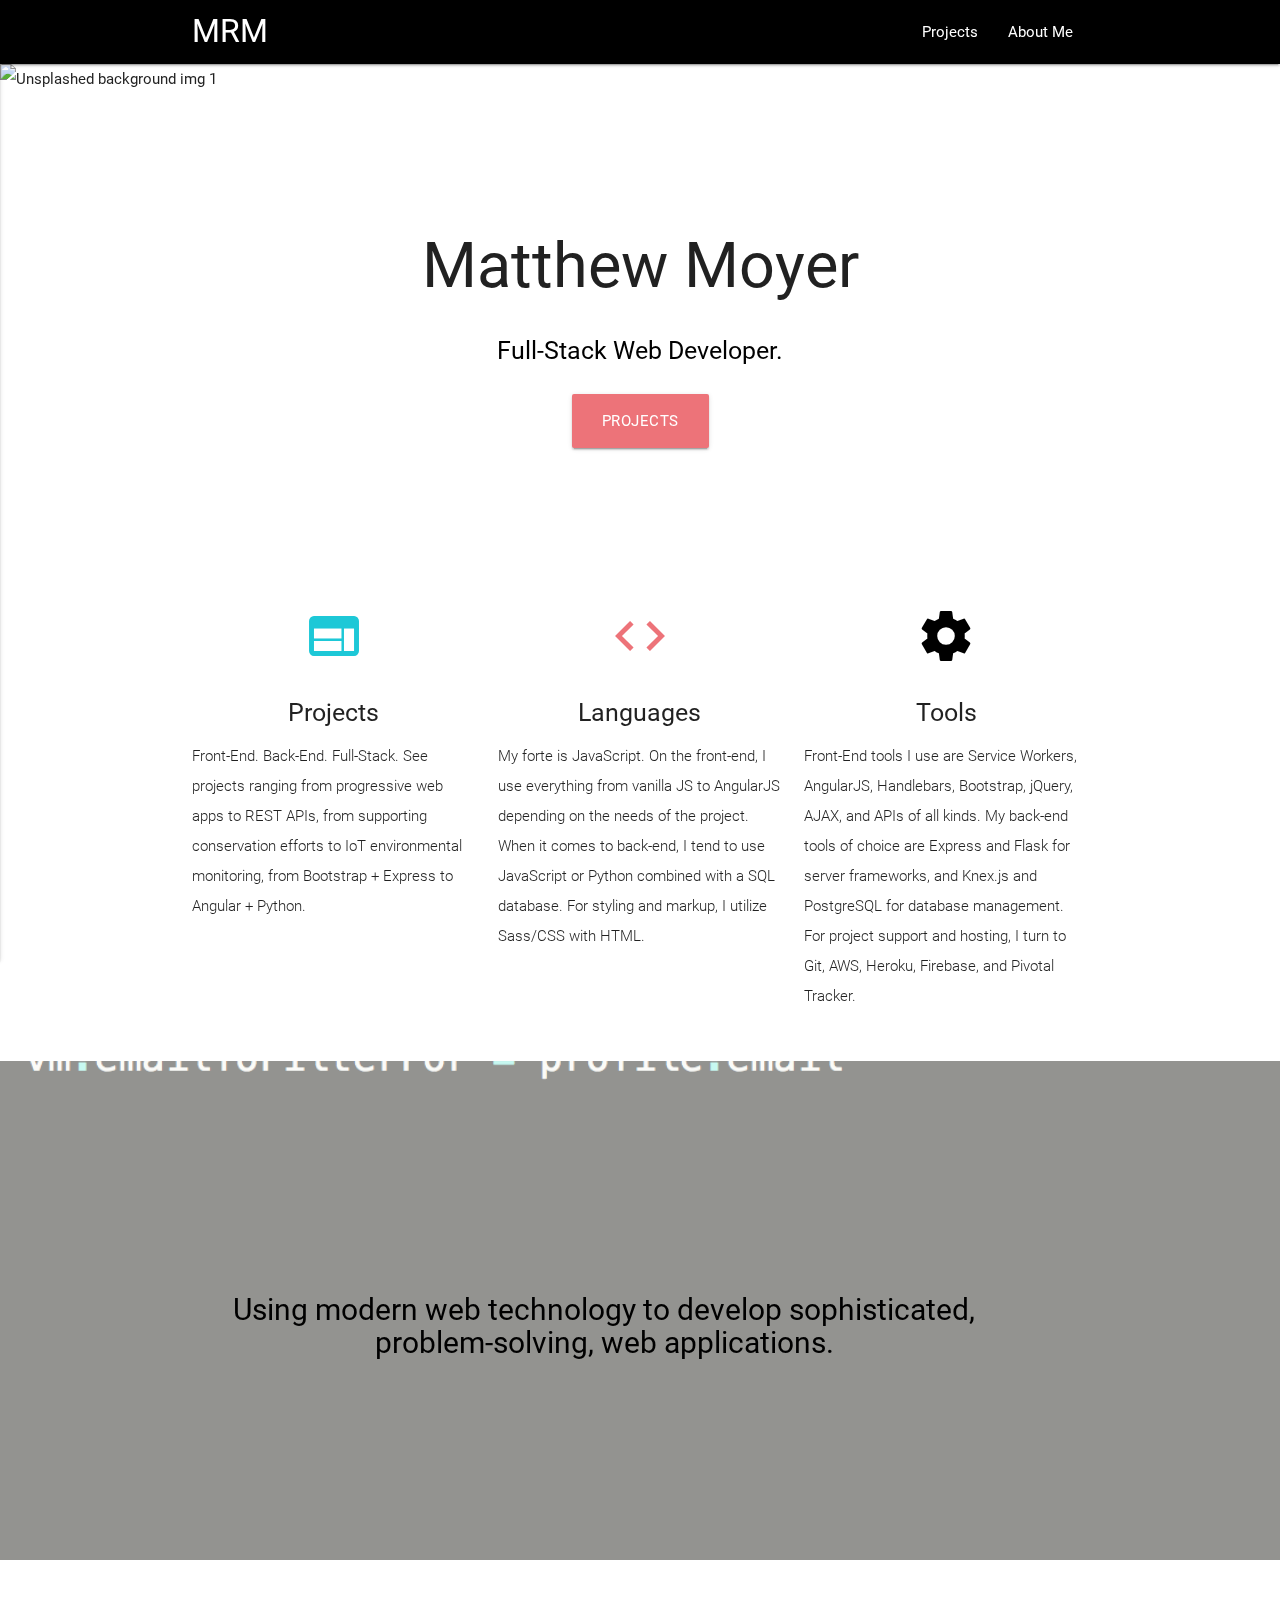
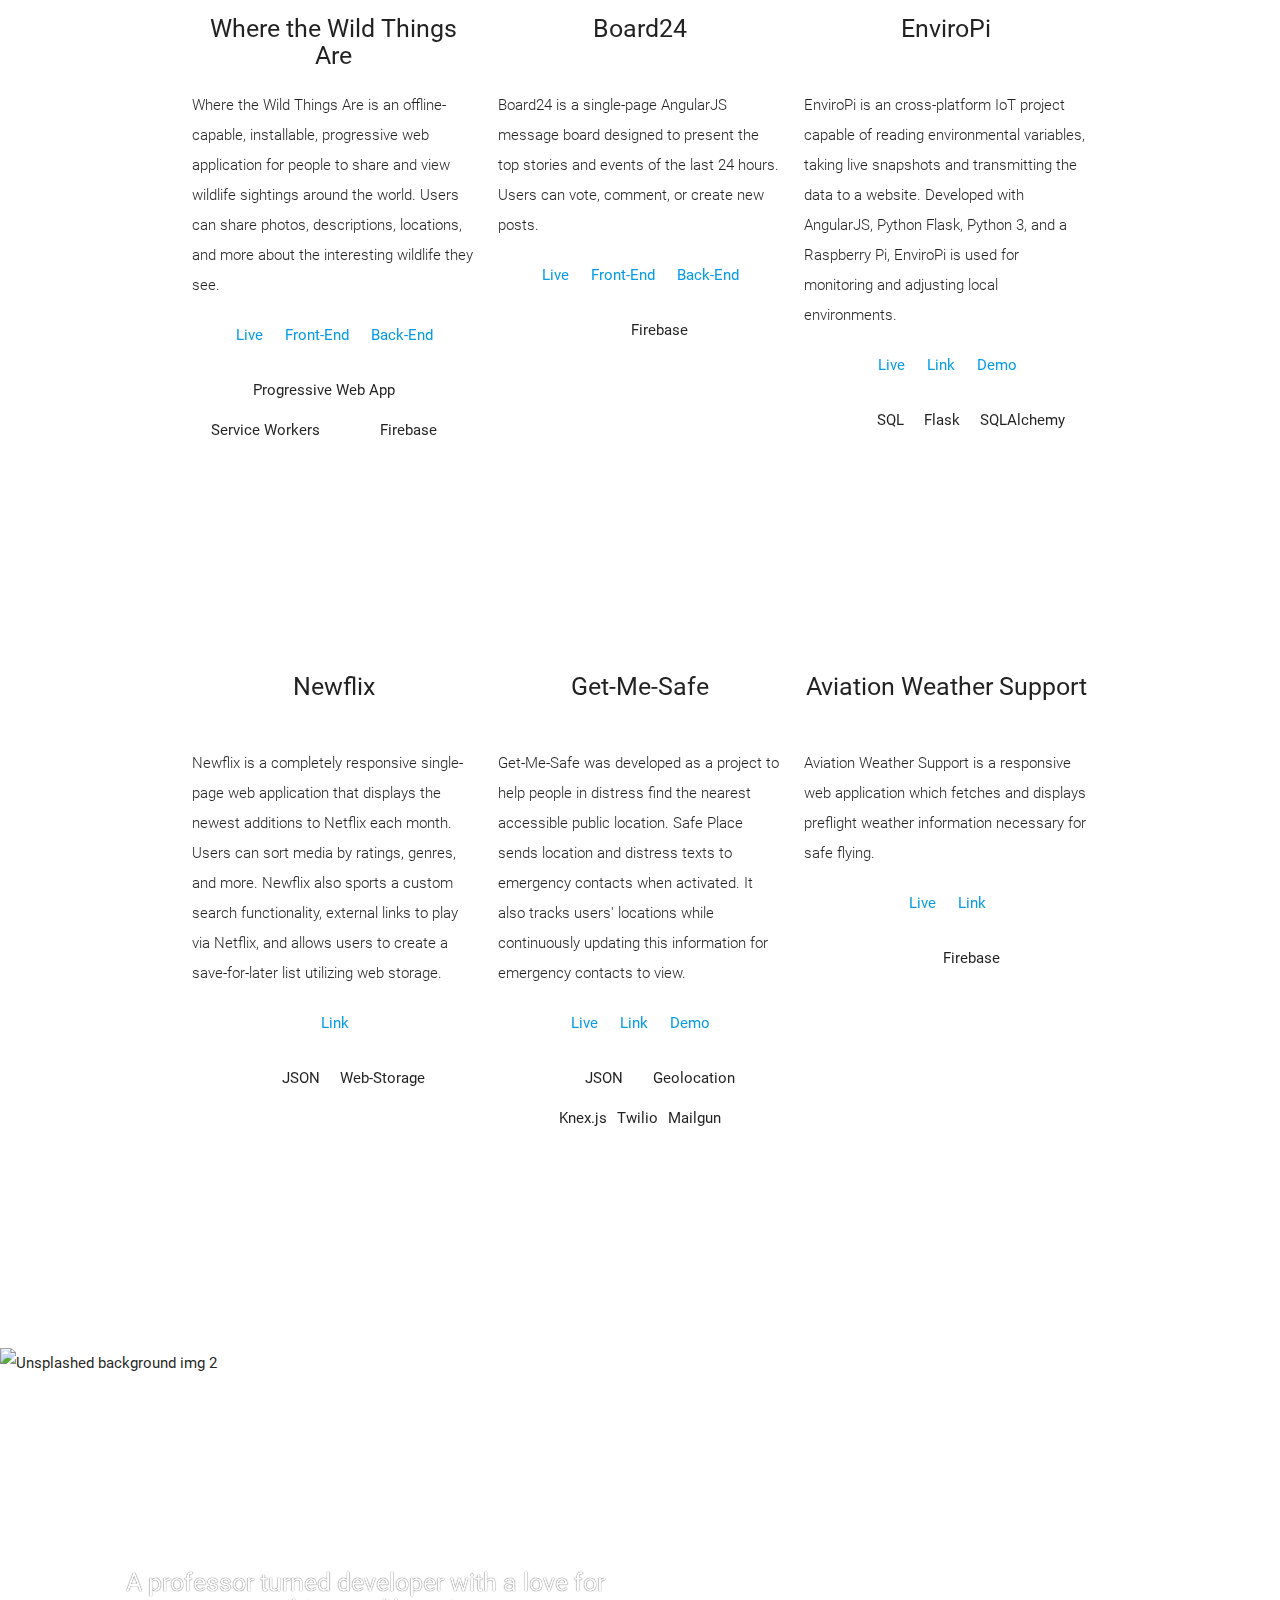
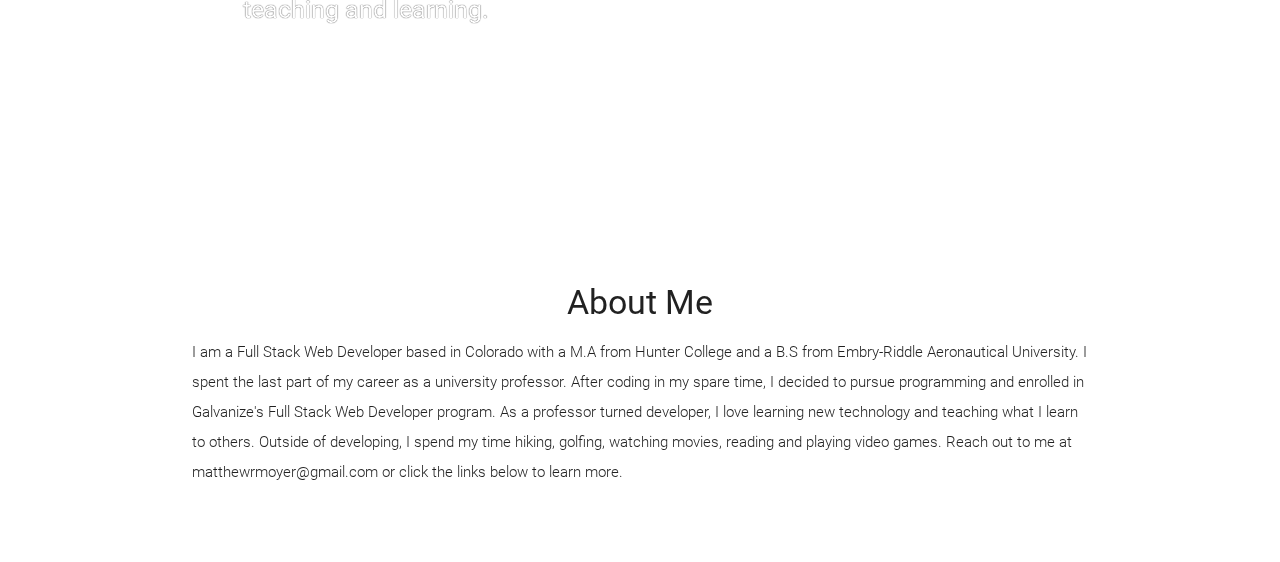
==== public/index.html @ dfdfe80b "deployed to firebase" ====
<!DOCTYPE html>
<html lang="en">
  <head>
    <meta http-equiv="Content-Type" content="text/html; charset=UTF-8"/>
    <meta name="viewport" content="width=device-width, initial-scale=1, maximum-scale=1.0, user-scalable=no"/>
    <title>Matthew Moyer - Portfolio</title>
    <script src="https://code.jquery.com/jquery-3.1.1.min.js" integrity="sha256-hVVnYaiADRTO2PzUGmuLJr8BLUSjGIZsDYGmIJLv2b8=" crossorigin="anonymous"></script>
    <script src ="./js/script.js"></script>
    <!-- CSS  -->
    <script src="https://use.fontawesome.com/57a2949668.js"></script>
    <link rel="stylesheet" href="https://cdn.rawgit.com/konpa/devicon/4f6a4b08efdad6bb29f9cc801f5c07e263b39907/devicon.min.css">
    <link href="https://fonts.googleapis.com/icon?family=Material+Icons" rel="stylesheet">
    <link href="css/materialize.css" type="text/css" rel="stylesheet" media="screen"/>
    <link href="css/style.css" type="text/css" rel="stylesheet" media="screen"/>
  </head>
  <body>
    <nav class="black" role="navigation">
      <div class="nav-wrapper container">
        <a id="logo-container" href="#" class="brand-logo">MRM</a>
        <ul class="right hide-on-med-and-down">
          <li><a href="#projects">Projects</a></li>
          <li><a href="#about">About Me</a></li>
        </ul>
        <ul id="nav-mobile" class="side-nav">
         <li><a href="#projects">Projects</a></li>
          <li><a href="#about">About Me</a></li>
        </ul>
        <a href="#" data-activates="nav-mobile" class="button-collapse"><i class="material-icons">menu</i></a>
      </div>
    </nav>
    <div id="index-banner" class="parallax-container">
      <div class="section no-pad-bot">
        <div class="container">
          <br><br>
          <br><br>
          <h1 class="header center matthew-moyer text-lighten-2">Matthew Moyer</h1>
          <div class="row center">
            <h5 class="header col s12 light parallax-1-text">Full-Stack Web Developer.</h5>
          </div>
          <div class="row center">
            <a href="#projects" id="download-button" class="parallax-1-btn btn-large waves-effect waves-light lighten-1">Projects</a>
          </div>
          <br><br>
        </div>
      </div>
      <div class="parallax"><img src="./images/space-lighthouse.jpg" alt="Unsplashed background img 1"></div>
    </div>
    <div class="container">
      <div class="section">
        <!--   Icon Section   -->
        <div class="row">
          <div class="col s12 m4">
            <div class="icon-block">
              <h2 class="center"><i class="material-icons web-icon">web</i></h2>
              <h5 class="center">Projects</h5>
              <p class="light">Front-End. Back-End. Full-Stack. See projects ranging from progressive web apps to REST APIs, from supporting conservation efforts to IoT environmental monitoring, from Bootstrap + Express to Angular + Python.</p>
            </div>
          </div>
          <div class="col s12 m4">
            <div class="icon-block">
              <h2 class="center"><i class="material-icons code-icon">code</i>
</h2>
              <h5 class="center">Languages</h5>
              <p class="light">My forte is JavaScript. On the front-end, I use everything from vanilla JS to AngularJS depending on the needs of the project. When it comes to back-end, I tend to use JavaScript or Python combined with a SQL database. For styling and markup, I utilize Sass/CSS with HTML.</p>
            </div>
          </div>
          <div class="col s12 m4">
            <div class="icon-block">
              <h2 class="center brown-text"><i class="material-icons tool-icon">settings</i></h2>
              <h5 class="center">Tools</h5>
              <p class="light">Front-End tools I use are Service Workers, AngularJS, Handlebars, Bootstrap, jQuery, AJAX, and APIs of all kinds. My back-end tools of choice are Express and Flask for server frameworks, and Knex.js and PostgreSQL for database management. For project support and hosting, I turn to Git, AWS, Heroku, Firebase, and Pivotal Tracker.</p>
            </div>
          </div>
        </div>
      </div>
    </div>
      <div class="parallax-container valign-wrapper">
    <div class="section no-pad-bot">
      <div class="container">
        <div class="row center">
           <h5 class="header col s12 light parallax-2-text">
           <br>
           Using modern web technology to develop sophisticated, problem-solving, web applications.</h5>
           <br>
           <br>
        </div>
      </div>
    </div>
    <div class="parallax"><img src="./images/coding2.png" alt="Unsplashed background img 2"></div>
  </div>
    <div class="container projects-container">
    <a name="projects"></a>
      <div class="section" id = "#projects-section">
        <!--   Icon Section   -->
        <div class="row">
          <div class="col s12 m4 project-container where-the-wild-things-are-container">
            <div class="icon-block">
              <h2 class="center brown-text"><i class="fa fa-mobile" aria-hidden="true"></i>

</h2>
            </div>
            <h5 class="center">Where the Wild Things Are</h5>
            <p class="light">Where the Wild Things Are is an offline-capable, installable, progressive web application for people to share and view wildlife sightings around the world. Users can share photos, descriptions, locations, and more about the interesting wildlife they see.</p>
            <div class = "links-container">
              <a class = "link-item" href="https://wildlife-e6355.firebaseapp.com/"><i class="fa fa-laptop" aria-hidden="true"></i> Live</a>
              <a class = "link-item" href="https://github.com/matthewrmoyer/wildlife-frontend"><i class="devicon-github-plain"></i> Front&#8209;End
              </a>
              <a class = "link-item" href="https://github.com/matthewrmoyer/wildlife-backend"><i class="devicon-github-plain"></i> Back&#8209;End
              </a>
            </div>
            <ul class = "project-technology-list">
              <li class = "project-technology-list-item">Progressive Web App
              </li>
              <li class = "project-technology-list-item"><i class="devicon-angularjs-plain"></i>
              </li>
              <li class = "project-technology-list-item"><i class="devicon-nodejs-plain-wordmark"></i>
              </li>
              <li class = "project-technology-list-item"> Service Workers
              </li>
              <li class = "project-technology-list-item"> <i class="devicon-html5-plain"></i>
              </li>
              <li class = "project-technology-list-item"> <i class="devicon-css3-plain-wordmark"></i>
              </li>
              <li class = "project-technology-list-item"> <i class="devicon-sass-original"></i></li>
              <li class = "project-technology-list-item"> <i class="devicon-heroku-original-wordmark"></i>
              </li>
              <li class="project-technology-list-item"><i class="devicon-amazonwebservices-plain-wordmark"></i>
              </li>
              <li class = "project-technology-list-item"> Firebase
              </li>
              <li class = "project-technology-list-item"> <i class="devicon-javascript-plain"></i>
              </li>
              <li class = "project-technology-list-item"> <i class="devicon-postgresql-plain-wordmark"></i>
              </li>
            </ul>
          </div>
          <div class="col s12 m4 project-container">
            <div class="icon-block">
              <h2 class="center brown-text"><i class="fa fa-envelope" aria-hidden="true"></i>
</h2>
            </div>
            <h5 class="center">Board24</h5>
            <p class="light">Board24 is a single-page AngularJS message board designed to present the top stories and events of the last 24 hours. Users can vote, comment, or create new posts.</p>
            <div class = "links-container">
              <a class = "link-item" href="https://board24.matthewmoyer.rocks/"> <i class="fa fa-laptop" aria-hidden="true"></i> Live</a>
              <a class = "link-item" href="https://github.com/matthewrmoyer/message-board-frontend"> <i class="devicon-github-plain"></i> Front&#8209;End</a>
              <a class = "link-item" href="https://github.com/matthewrmoyer/message-board-backend"> <i class="devicon-github-plain"></i> Back&#8209;End</a>
            </div>
            <ul class = "project-technology-list">
              <li class = "project-technology-list-item"><i class="devicon-angularjs-plain"></i>
              </li>
              <li class = "project-technology-list-item"><i class="devicon-nodejs-plain-wordmark"></i>
              </li>
              <li class = "project-technology-list-item"> <i class="devicon-html5-plain"></i>
              </li>
              <li class = "project-technology-list-item"> <i class="devicon-css3-plain-wordmark"></i>
              </li>
              <li class = "project-technology-list-item"> <i class="devicon-sass-original"></i></li>
              <li class = "project-technology-list-item"> <i class="devicon-heroku-original-wordmark"></i>
              </li>
              <li class = "project-technology-list-item"> Firebase
              </li>
              <li class = "project-technology-list-item"> <i class="devicon-javascript-plain"></i>
              </li>
              <li class = "project-technology-list-item"> <i class="devicon-postgresql-plain-wordmark"></i>
              </li>
            </ul>
          </div>
          <div class="col s12 m4 project-container">
            <div class="icon-block">
              <h2 class="center brown-text"><i class="fa fa-pagelines" aria-hidden="true"></i></h2>
            </div>
            <h5 class="center">EnviroPi</h5>
            <p class="light">EnviroPi is an cross-platform IoT project capable of reading environmental variables, taking live snapshots and transmitting the data to a website. Developed with AngularJS, Python Flask, Python 3, and a Raspberry Pi, EnviroPi is used for monitoring and adjusting local environments.</p>
            <div class = "links-container">
              <a class = "link-item" href="https://enviropi.us/"><i class="fa fa-laptop" aria-hidden="true"></i> Live
              </a>
              <a class = "link-item" href="https://github.com/TresStooges"><i class="devicon-github-plain"></i> Link
              </a>
              <a class = "link-item video-play-link video-play-button enviropi-video-play-button"><i class="fa fa-youtube-play" aria-hidden="true"></i> Demo</a>
            </div>
            <ul class = "project-technology-list">
              <li class = "project-technology-list-item"><i class="devicon-angularjs-plain"></i>
              </li>
              <li class = "project-technology-list-item"><i class="devicon-python-plain-wordmark"></i>
              </li>
              <li class = "project-technology-list-item"> <i class="devicon-html5-plain"></i>
              </li>
              <li class = "project-technology-list-item"> <i class="devicon-css3-plain-wordmark"></i>
              </li>
              <li class = "project-technology-list-item"> <i class="devicon-sass-original"></i></li>
              <li class = "project-technology-list-item">SQL</li>
              <li class = "project-technology-list-item"> <i class="devicon-heroku-original-wordmark"></i>
              </li>
              <li class = "project-technology-list-item">Flask</li>
              <li class = "project-technology-list-item"> <i class="devicon-javascript-plain"></i>
              </li>
              <li class = "project-technology-list-item">SQLAlchemy</li>
            </ul>
            <div class = "video-container enviropi-video-container">
              <div id="enviroPiPlayer"></div>
              <script>
              // 2. This code loads the IFrame Player API code asynchronously.
              var tag = document.createElement('script');
              tag.src = "https://www.youtube.com/iframe_api";
              var firstScriptTag = document.getElementsByTagName('script')[0];
              firstScriptTag.parentNode.insertBefore(tag, firstScriptTag);
              // 3. This function creates an <iframe> (and YouTube player)
              //    after the API code downloads.
              var enviroPiPlayer;
              function onYouTubeIframeAPIReady() {
              enviroPiPlayer = new YT.Player('enviroPiPlayer', {
              height: '300vw',
              width: '100%',
              videoId: 'mCiKZclcivs',
              });
              getMeSafePlayer = new YT.Player('getMeSafePlayer', {
              height: '300vw',
              width: '100%',
              videoId: 'Q2OBGsfk6vM',
              });
              }
              </script>
            </div>
          </div>
        </div>
        <div class="row">
          <div class="col s12 m4 project-container">
            <div class="icon-block">
              <h2 class="center brown-text"><i class="fa fa-television" aria-hidden="true"></i>
</h2>
            </div>
            <h5 class="center">Newflix</h5>
            <p class="light">Newflix is a completely responsive single-page web application that displays the newest additions to Netflix each month.  Users can sort media by ratings, genres, and more. Newflix also sports a custom search functionality, external links to play via Netflix, and allows users to create a save-for-later list utilizing web storage.</p>
            <div class = "links-container">
              <a class = "link-item" href="https://github.com/matthewrmoyer/Newflix1.0"><i class="devicon-github-plain"></i> Link
              </a>
            </div>
            <ul class = "project-technology-list">
              <li class = "project-technology-list-item"> <i class="devicon-html5-plain"></i>
              </li>
              <li class = "project-technology-list-item"> <i class="devicon-css3-plain-wordmark"></i>
              </li>
              <li class = "project-technology-list-item"> <i class="devicon-sass-original"></i>
              </li>
              <li class = "project-technology-list-item"> <i class="devicon-javascript-plain"></i>
              </li>
              <li class = "project-technology-list-item">JSON</li>
              <li class = "project-technology-list-item"><i class="devicon-jquery-plain-wordmark"></i>
              </li>
              <li class = "project-technology-list-item">Web&#8209;Storage</li>
            </ul>
          </div>
          <div class="col s12 m4 project-container">
            <div class="icon-block">
              <h2 class="center brown-text"><i class="fa fa-life-ring" aria-hidden="true"></i>
</h2>
            </div>
            <h5 class="center">Get-Me-Safe</h5>
            <p class="light">Get-Me-Safe was developed as a project to help people in distress find the nearest accessible public location. Safe Place sends location and distress texts to emergency contacts when activated. It also tracks users' locations while continuously updating this information for emergency contacts to view.</p>
            <div class = "links-container">
              <a class = "link-item" href="https://getmesafe.herokuapp.com/" aria-hidden="true"> <i class="fa fa-laptop" aria-hidden="true"></i> Live
              </a>
              <a class = "link-item" href="https://github.com/tagLion/safety-app"> <i class="devicon-github-plain"></i> Link
              </a>
              <a class = "link-item video-play-link video-play-button getmesafe-video-play-button"><i class="fa fa-youtube-play" aria-hidden="true"></i> Demo</a>
            </div>
            <ul class = "project-technology-list">
              <li class = "project-technology-list-item"> <i class="devicon-html5-plain"></i>
              </li>
              <li class = "project-technology-list-item"> <i class="devicon-css3-plain-wordmark"></i>
              </li>
              <li class = "project-technology-list-item"> <i class="devicon-sass-original"></i>
              </li>
              <li class = "project-technology-list-item"> <i class="devicon-javascript-plain"></i>
              </li>
              <li class = "project-technology-list-item"><i class="devicon-jquery-plain-wordmark"></i>
              </li>
              <li class = "project-technology-list-item"><i class="devicon-bootstrap-plain-wordmark"></i>
              </li>
              <li class = "project-technology-list-item">JSON</li>
              <li class = "project-technology-list-item"><i class="devicon-nodejs-plain-wordmark"></i>
              </li>
              <li class = "project-technology-list-item"><i class="fa fa-globe" aria-hidden="true"></i>
              </li>
              <li class = "project-technology-list-item">Geolocation</li>
              <li class = "project-technology-list-item"></li>
              <li class = "project-technology-list-item"> <i class="devicon-postgresql-plain-wordmark"></i>
              </li>
              <li class = "project-technology-list-item">Knex.js</li>
              <li class = "project-technology-list-item">Twilio</li>
              <li class = "project-technology-list-item">Mailgun</li>
            </ul>
            <div class = "video-container getmesafe-video-container">
              <div id="getMeSafePlayer"></div>
              <script>
              var tag = document.createElement('script');
              tag.src = "https://www.youtube.com/iframe_api";
              var firstScriptTag = document.getElementsByTagName('script')[0];
              firstScriptTag.parentNode.insertBefore(tag, firstScriptTag);
              var getMeSafePlayer;
              </script>
            </div>
          </div>
          <div class="col s12 m4 project-container">
            <div class="icon-block">
              <h2 class="center brown-text"><i class="fa fa-plane" aria-hidden="true"></i>
</h2>
            </div>
            <h5 class="center">Aviation Weather Support</h5>
            <p class="light">Aviation Weather Support is a responsive web application which fetches and displays preflight weather information necessary for safe flying.</p>
            <div class = "links-container">
              <a class = "link-item" href="https://aviation-weather-project.firebaseapp.com/"><i class="fa fa-laptop" aria-hidden="true"></i> Live
              </a>
              <a class = "link-item" href="https://github.com/matthewrmoyer/wildlife-frontend"><i class="devicon-github-plain"></i> Link
              </a>
            </div>
            <ul class = "project-technology-list">
              <li class = "project-technology-list-item"></li>
              <li class = "project-technology-list-item"> <i class="devicon-html5-plain"></i>
              </li>
              <li class = "project-technology-list-item"> <i class="devicon-css3-plain-wordmark"></i>
              </li>
              <li class = "project-technology-list-item"> <i class="devicon-javascript-plain"></i></li>
              <li class = "project-technology-list-item"> <i class="devicon-sass-original"></i></li>
              <li class = "project-technology-list-item"> Firebase
              </li>
            </ul>
          </div>
        </div>
      </div>
    </div>
  </div>
  <div class="parallax-container valign-wrapper">
    <div class="section no-pad-bot">
      <div class="container">
        <div class="row center">
             <h5 class="parallax-3-text header col s12 light">A professor turned developer with a love for teaching and learning.</h5>
        </div>
      </div>
    </div>
    <div class="parallax"><img src="./images/space-tree.jpg" alt="Unsplashed background img 2"></div>
  </div>
  <div class="container">
    <a name="about"></a>
    <div class="section about-section">
      <div class="row">
        <div class="col s12 center">
          <h3><i class="mdi-content-send brown-text"></i></h3>
          <h4>About Me</h4>
          <p class="left-align light">I am a Full Stack Web Developer based in Colorado with a M.A from Hunter College and a B.S from Embry-Riddle Aeronautical University. I spent the last part of my career as a university professor. After coding in my spare time, I decided to pursue programming and enrolled in Galvanize's Full Stack Web Developer program. As a professor turned developer, I love learning new technology and teaching what I learn to others. Outside of developing, I spend my time hiking, golfing, watching movies, reading and playing video games. Reach out to me at matthewrmoyer@gmail.com or click the links below to learn more.</p>
          <div class = "profile-links-container">
            <a class = "link-item" href="https://www.linkedin.com/in/matthew-moyer/"><i class="fa fa-linkedin" aria-hidden="true"></i></a>
            <a class = "link-item" href="https://github.com/matthewrmoyer"><i class="fa fa-github" aria-hidden="true"></i>
            </a>
            <a class = "link-item" href="https://codepen.io/matthewrmoyer/"><i class="fa fa-codepen" aria-hidden="true"></i>
            </a>
          </div>
        </div>
      </div>
    </div>
  </div>
  <!--  Scripts-->
  <script src="https://code.jquery.com/jquery-2.1.1.min.js"></script>
  <script src="js/materialize.js"></script>
  <script src="js/init.js"></script>
</body>
</html>
---- public/css/style.css ----
body {
  line-height: 2; }

.material-icons {
  font-size: 60px; }

.web-icon {
  color: #1dc8d7; }

.code-icon {
  color: #ed7379; }

.tool-icon {
  color: black; }

.fa-mobile {
  color: black; }

.fa-envelope {
  color: #ed7379; }

.fa-pagelines {
  color: green; }

.fa-television {
  color: grey; }

.fa-life-ring {
  color: #990000; }

.fa-plane {
  color: #4d4d4d; }

.matthew-moyer {
  text-shadow: 0px 0px 1px white; }

.parallax-1-text {
  color: black;
  text-shadow: 0px 0px 2px white;
  font-weight: 400; }

.parallax-2-text {
  color: black;
  font-size: 30px;
  font-weight: 400;
  background-color: #939390; }

.parallax-3-text {
  color: white;
  text-shadow: 0px 0px 1px black;
  font-weight: 400; }

.parallax-1-btn {
  background-color: #ed7379; }

.project-container {
  display: flex;
  flex-direction: column;
  justify-content: space-between; }
  .project-container h5 {
    height: 50px; }

.project-technology-list {
  display: flex;
  flex-wrap: wrap;
  justify-content: center; }

.project-technology-list-item {
  display: inline;
  margin: 5px; }
  .project-technology-list-item i {
    font-size: 22px; }

.links-container {
  display: flex;
  justify-content: center; }
  .links-container .link-item {
    margin-left: 10px;
    margin-right: 10px; }
    .links-container .link-item:hover {
      color: #025780 !important; }
  .links-container i {
    margin-right: 2px; }

.link-item {
  margin: 5px; }

.video-play-link {
  cursor: pointer; }

.profile-links-container {
  margin-top: 30px;
  display: flex;
  justify-content: center; }
  .profile-links-container a {
    margin-left: 50px;
    margin-right: 50px; }
    .profile-links-container a i {
      font-size: 30px; }
      .profile-links-container a i:hover {
        color: #025780 !important; }

.display-none {
  display: none; }

/*# sourceMappingURL=style.css.map */
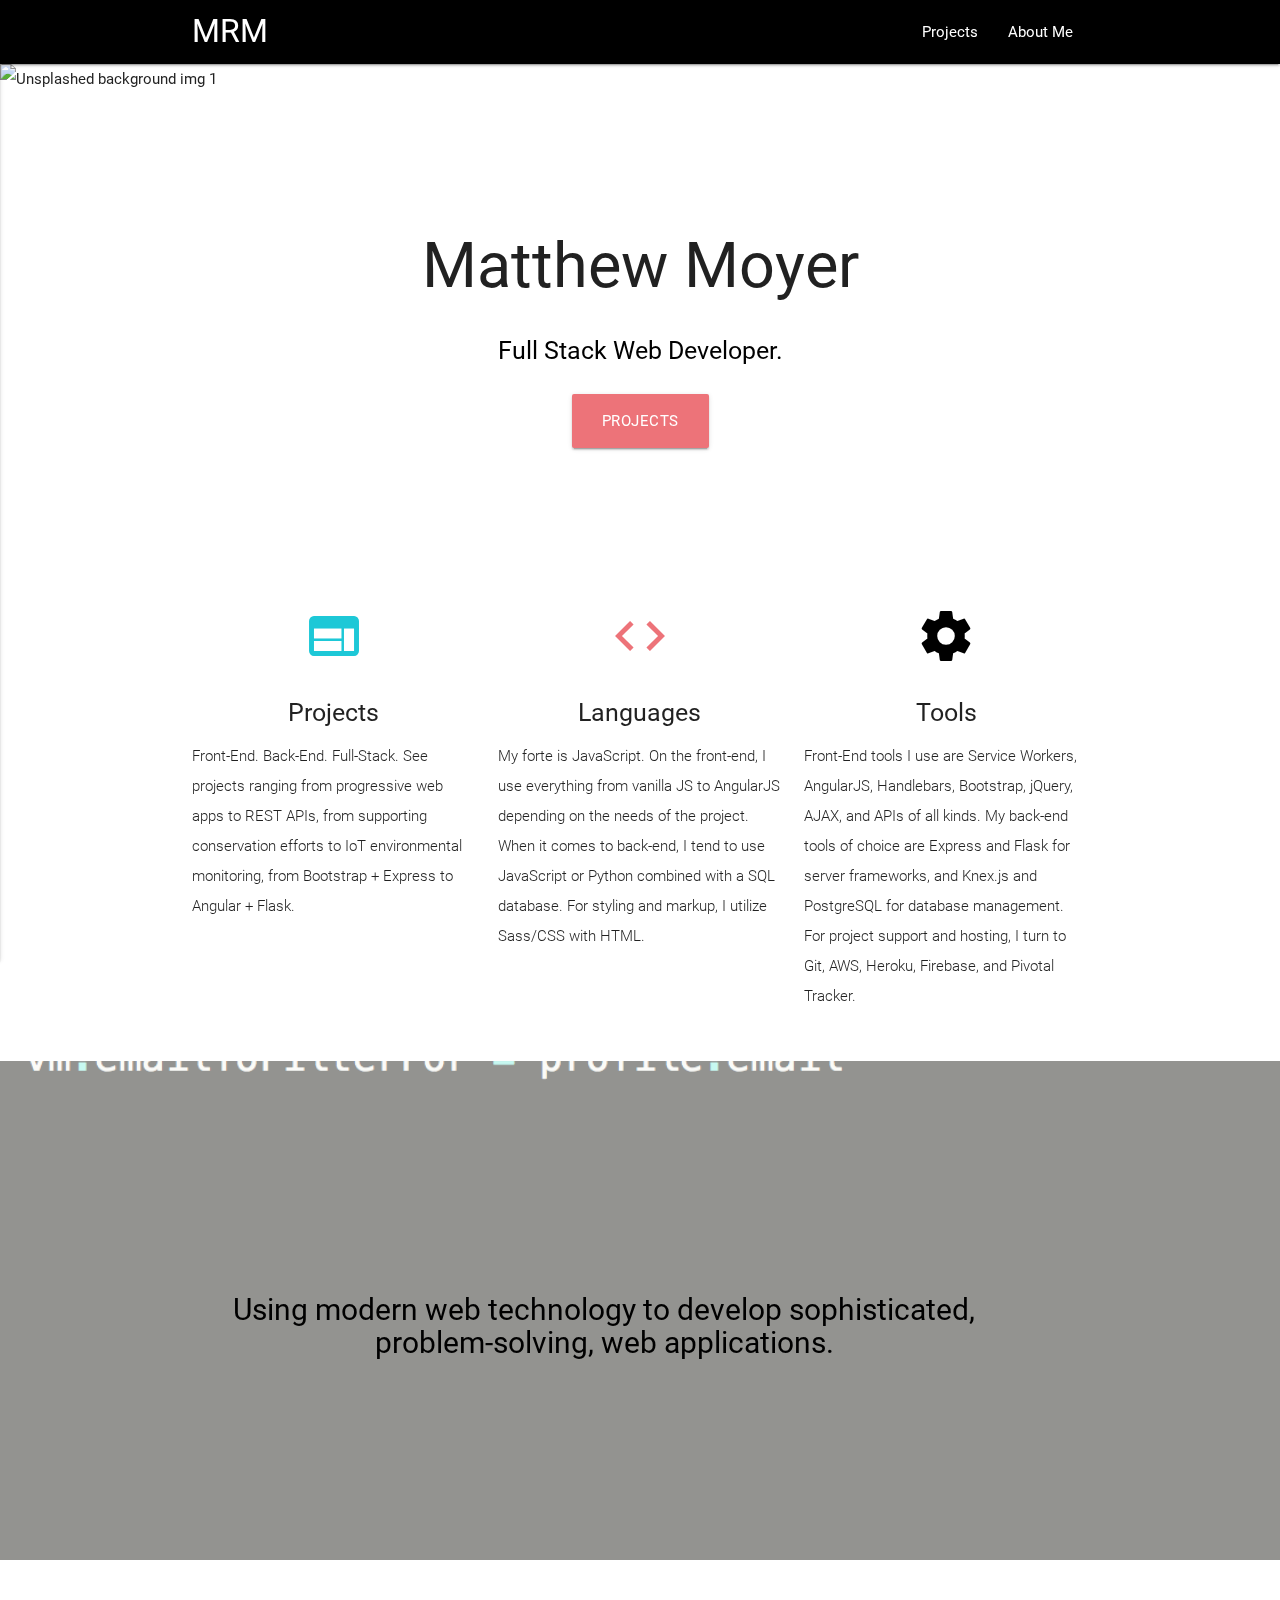
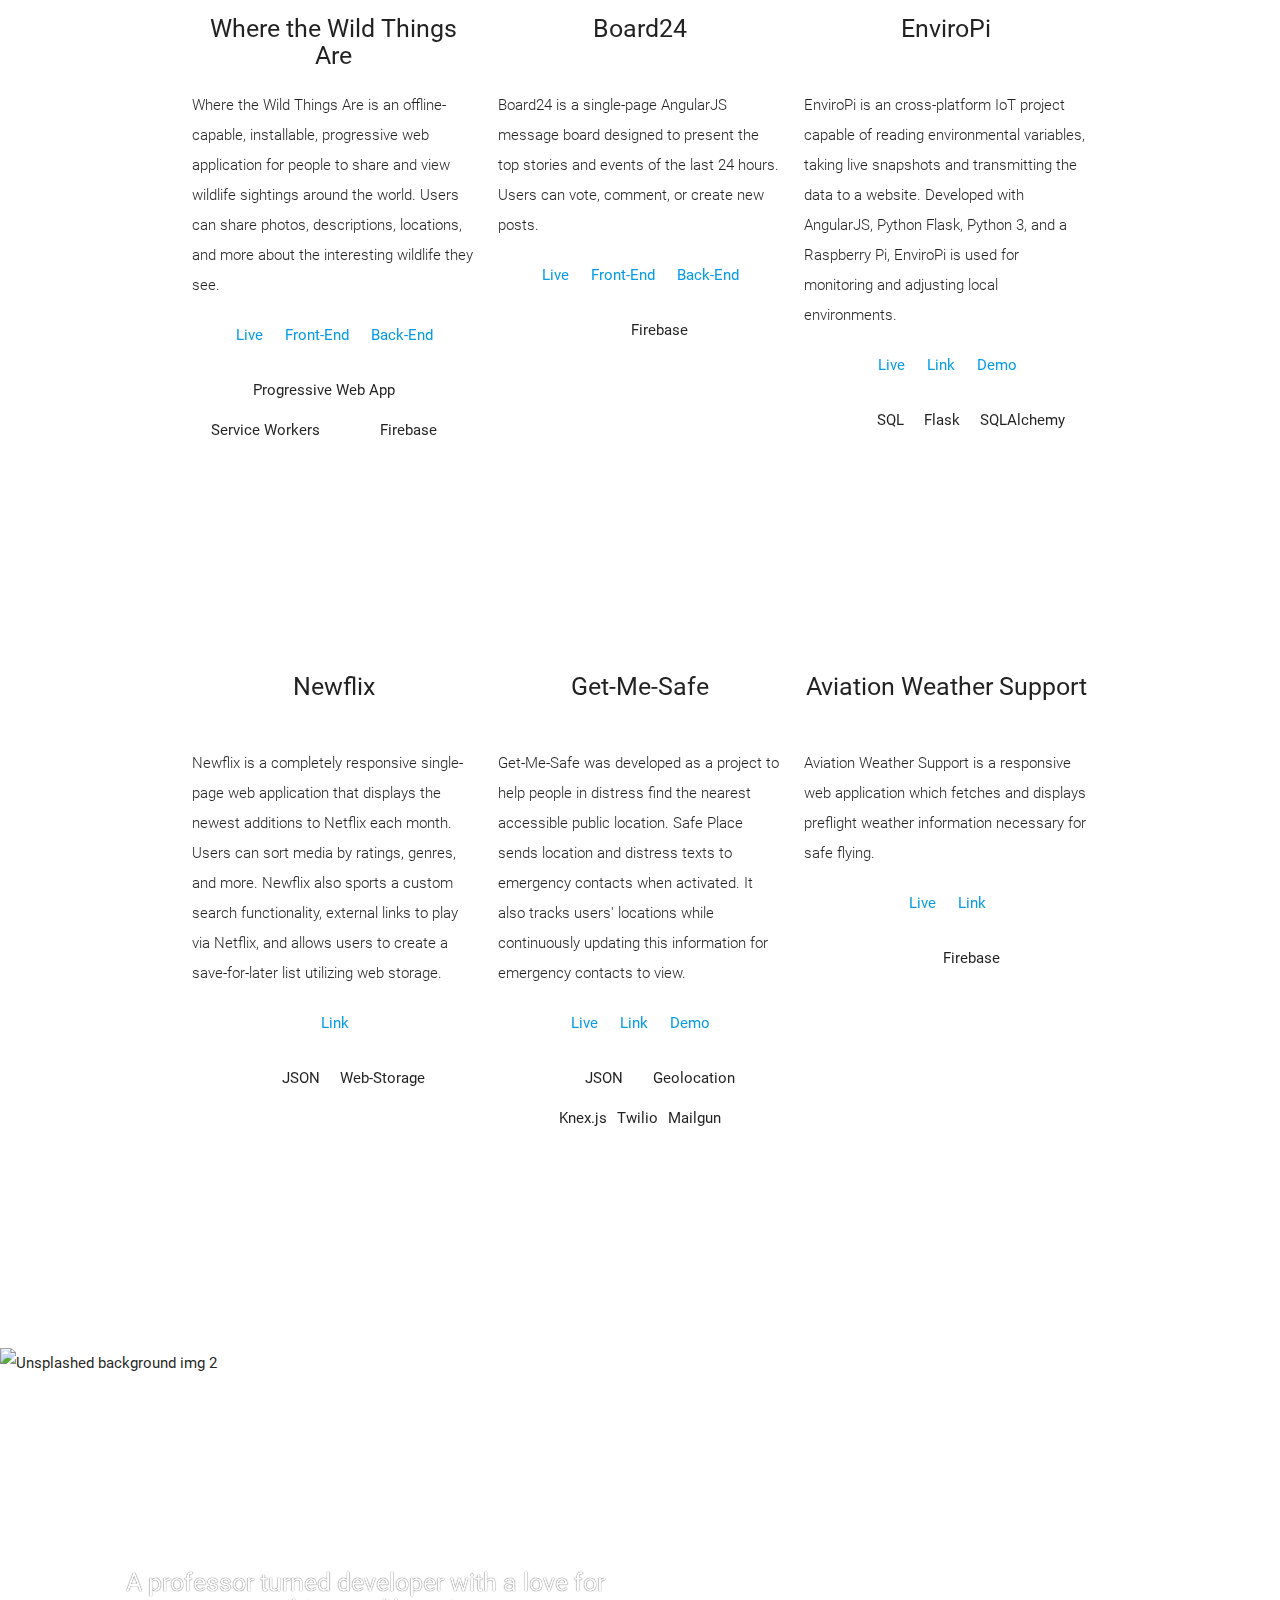
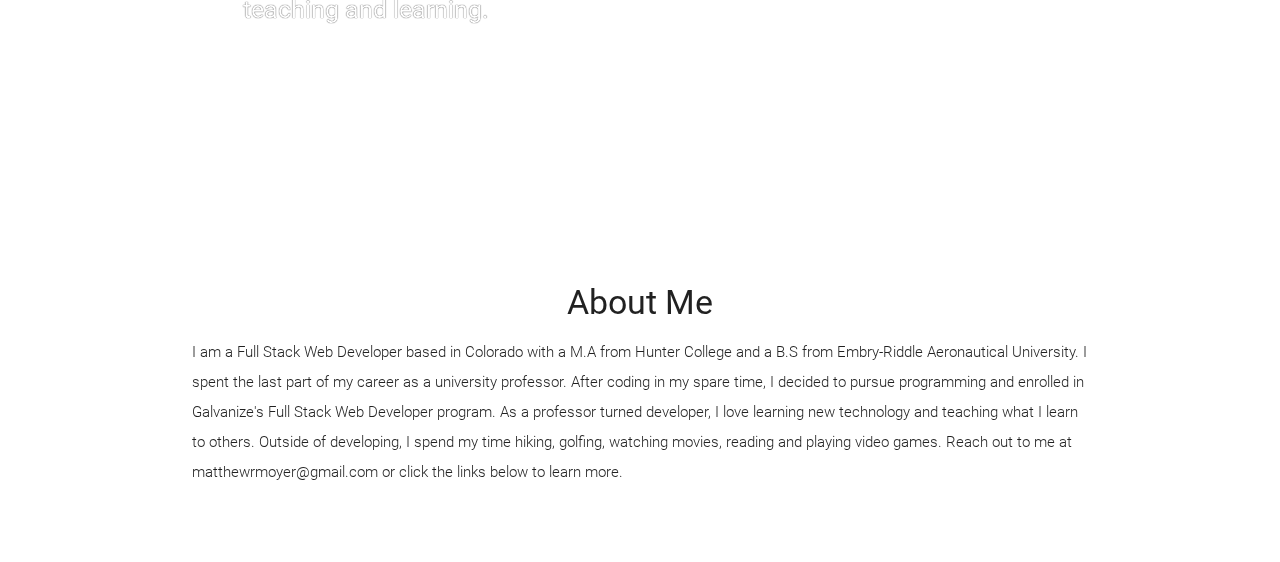
==== commit 9b66cf5c: "fix full stack and python" ====
--- a/public/index.html
+++ b/public/index.html
@@ -35,7 +35,7 @@
           <br><br>
           <h1 class="header center matthew-moyer text-lighten-2">Matthew Moyer</h1>
           <div class="row center">
-            <h5 class="header col s12 light parallax-1-text">Full-Stack Web Developer.</h5>
+            <h5 class="header col s12 light parallax-1-text">Full Stack Web Developer.</h5>
           </div>
           <div class="row center">
             <a href="#projects" id="download-button" class="parallax-1-btn btn-large waves-effect waves-light lighten-1">Projects</a>
@@ -53,7 +53,7 @@
             <div class="icon-block">
               <h2 class="center"><i class="material-icons web-icon">web</i></h2>
               <h5 class="center">Projects</h5>
-              <p class="light">Front-End. Back-End. Full-Stack. See projects ranging from progressive web apps to REST APIs, from supporting conservation efforts to IoT environmental monitoring, from Bootstrap + Express to Angular + Python.</p>
+              <p class="light">Front-End. Back-End. Full-Stack. See projects ranging from progressive web apps to REST APIs, from supporting conservation efforts to IoT environmental monitoring, from Bootstrap + Express to Angular + Flask.</p>
             </div>
           </div>
           <div class="col s12 m4">
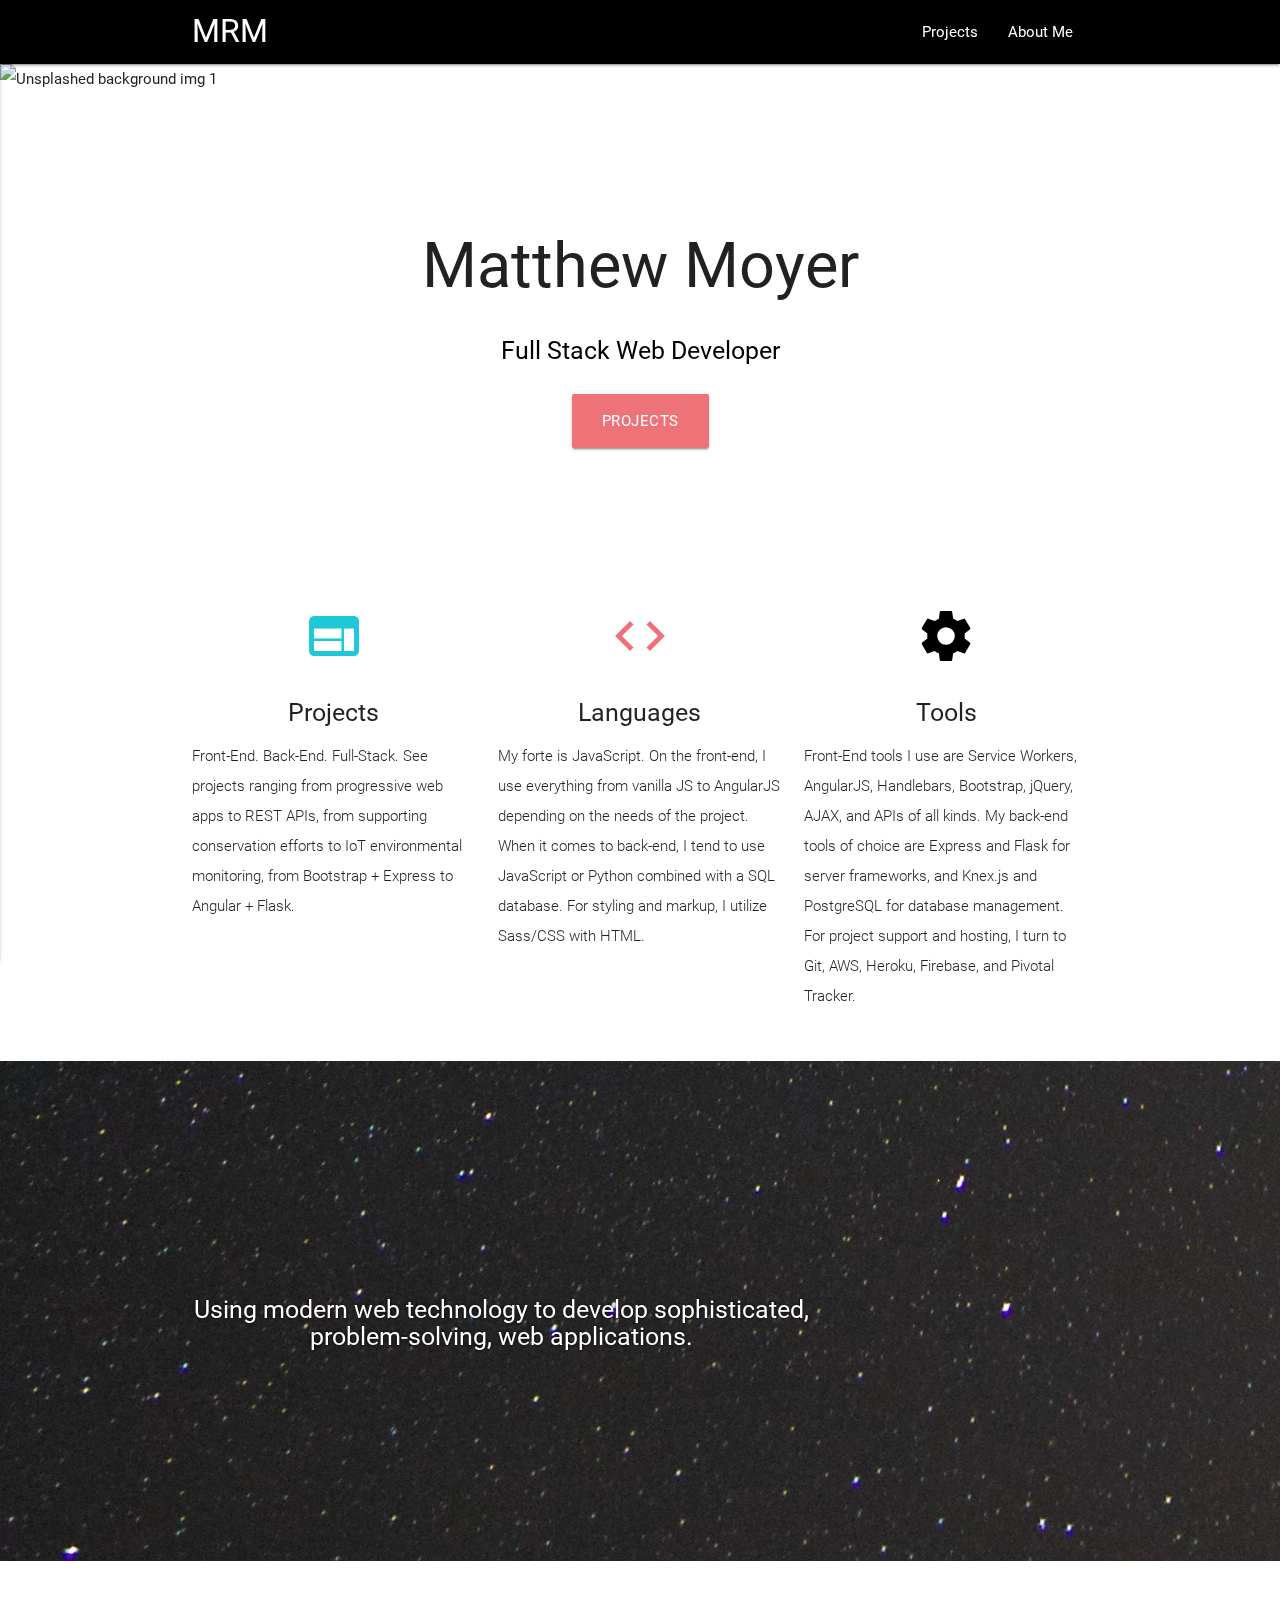
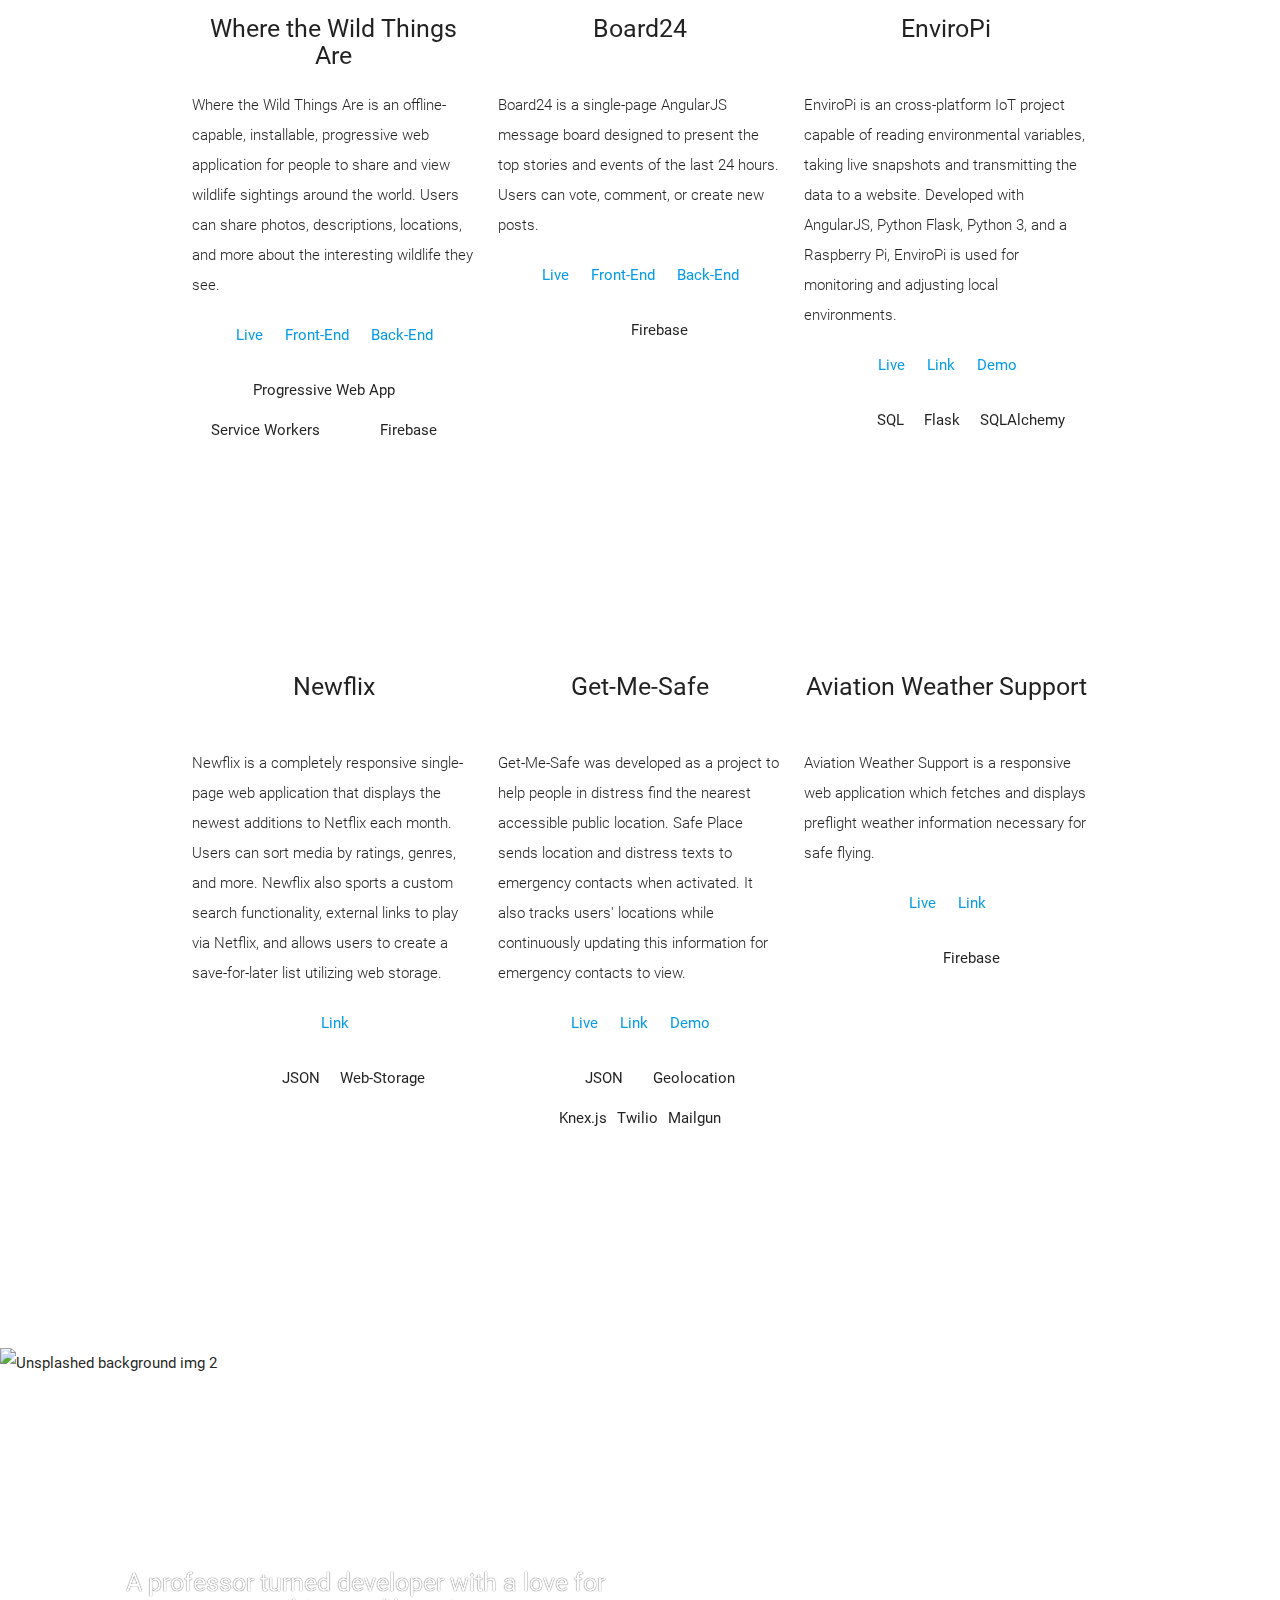
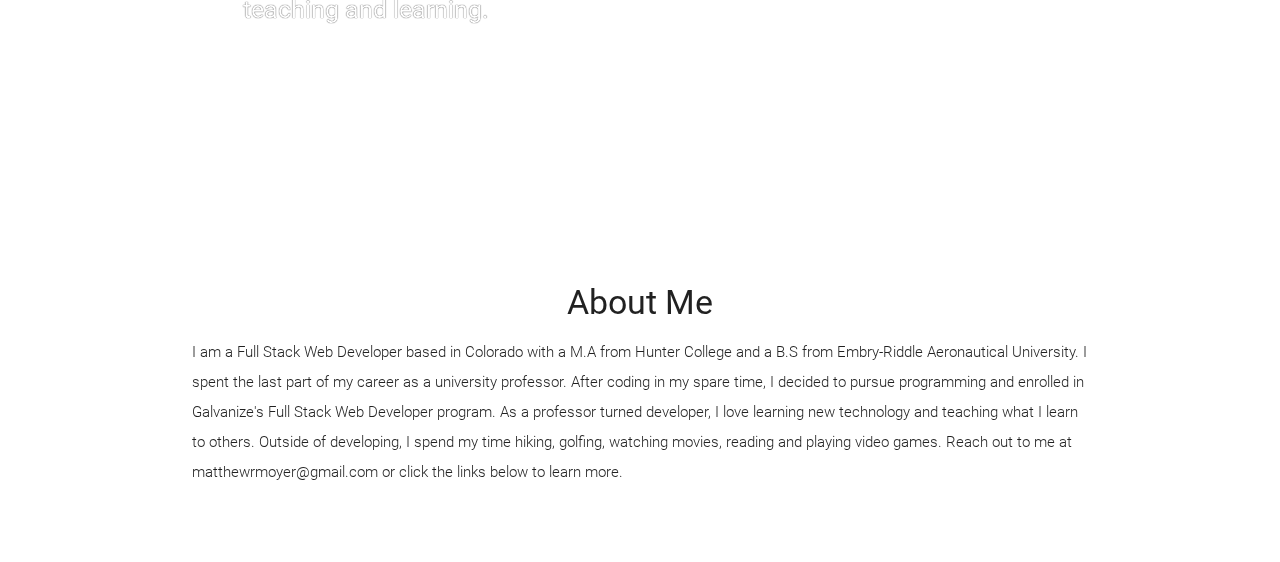
==== commit 8eca6bf5: "change images" ====
--- a/public/index.html
+++ b/public/index.html
@@ -35,7 +35,7 @@
           <br><br>
           <h1 class="header center matthew-moyer text-lighten-2">Matthew Moyer</h1>
           <div class="row center">
-            <h5 class="header col s12 light parallax-1-text">Full Stack Web Developer.</h5>
+            <h5 class="header col s12 light parallax-1-text">Full Stack Web Developer</h5>
           </div>
           <div class="row center">
             <a href="#projects" id="download-button" class="parallax-1-btn btn-large waves-effect waves-light lighten-1">Projects</a>
@@ -86,7 +86,7 @@
         </div>
       </div>
     </div>
-    <div class="parallax"><img src="./images/coding2.png" alt="Unsplashed background img 2"></div>
+    <div class="parallax"><img src="./images/space-stars.jpg" alt="Unsplashed background img 2"></div>
   </div>
     <div class="container projects-container">
     <a name="projects"></a>
--- a/public/css/style.css
+++ b/public/css/style.css
@@ -41,9 +41,9 @@
 
 .parallax-2-text {
   color: black;
-  font-size: 30px;
-  font-weight: 400;
-  background-color: #939390; }
+  color: white;
+  text-shadow: 0px 0px 3px black;
+  font-weight: 400; }
 
 .parallax-3-text {
   color: white;
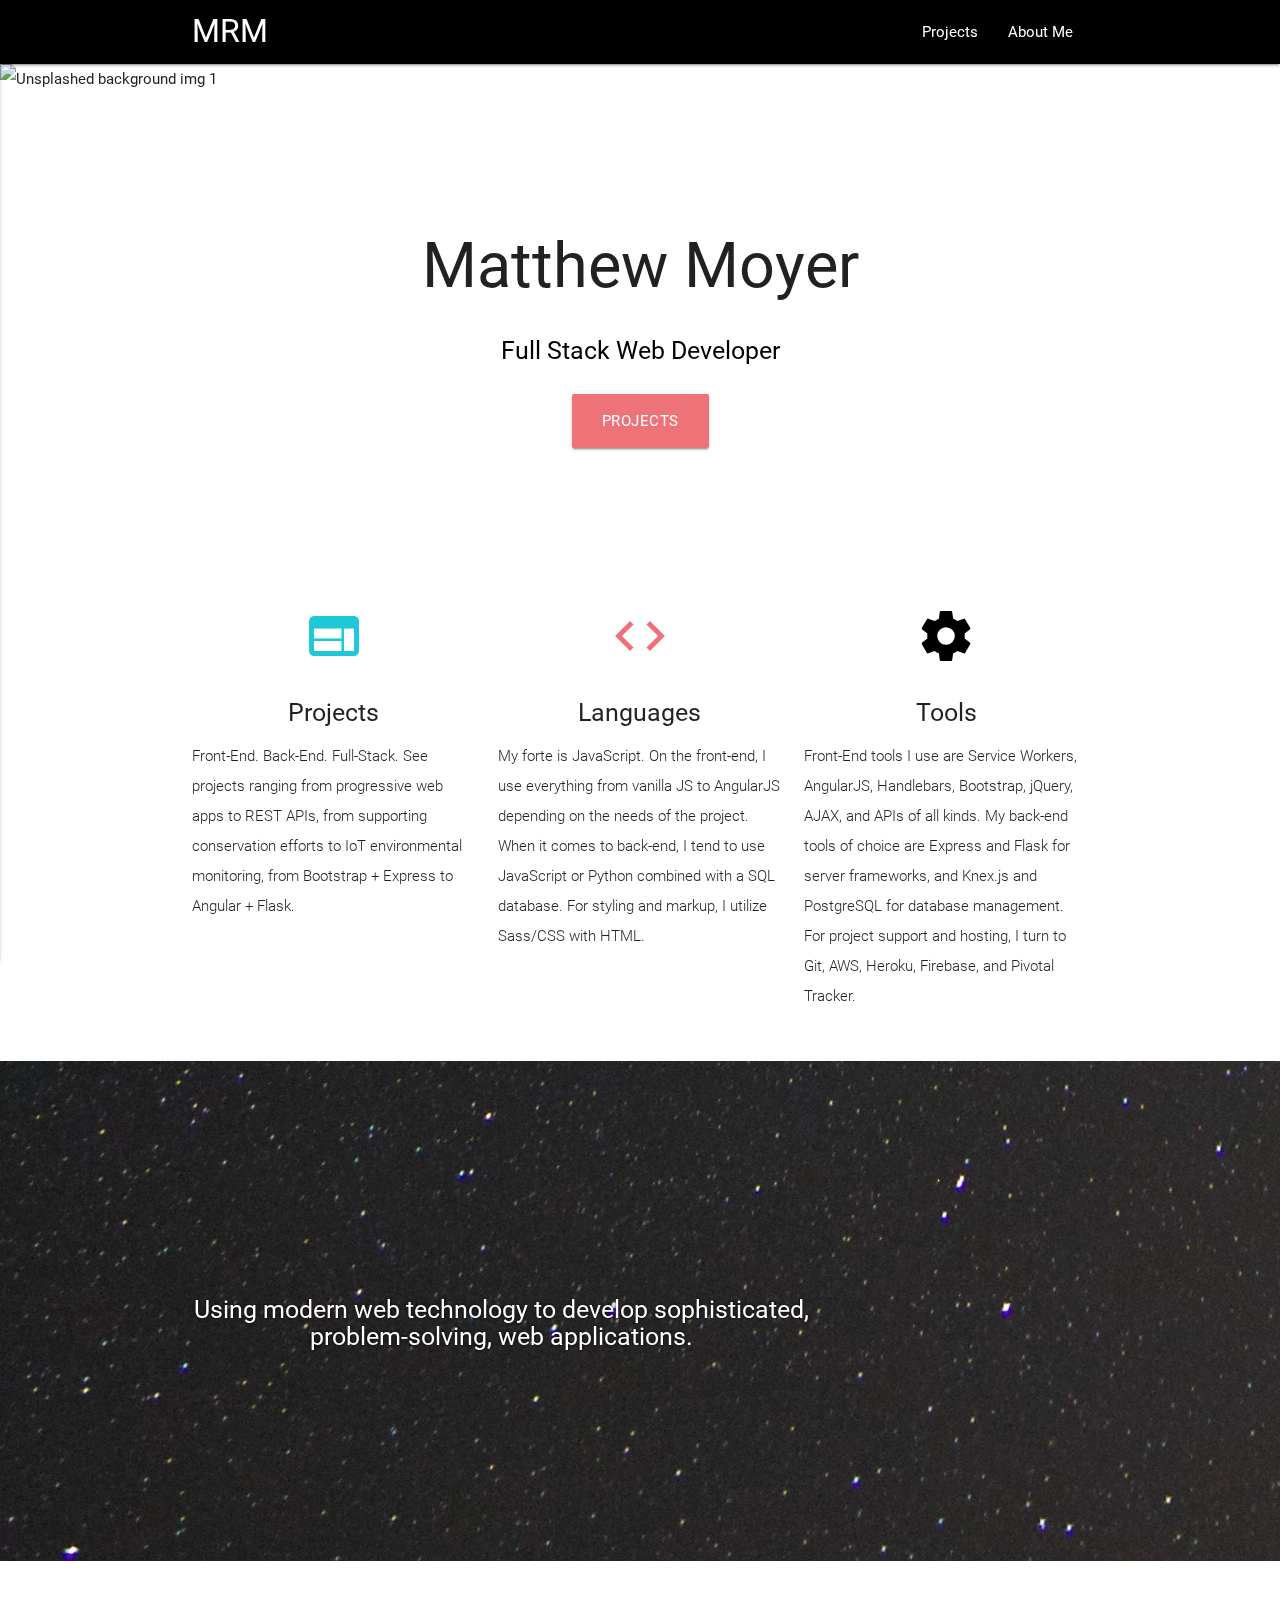
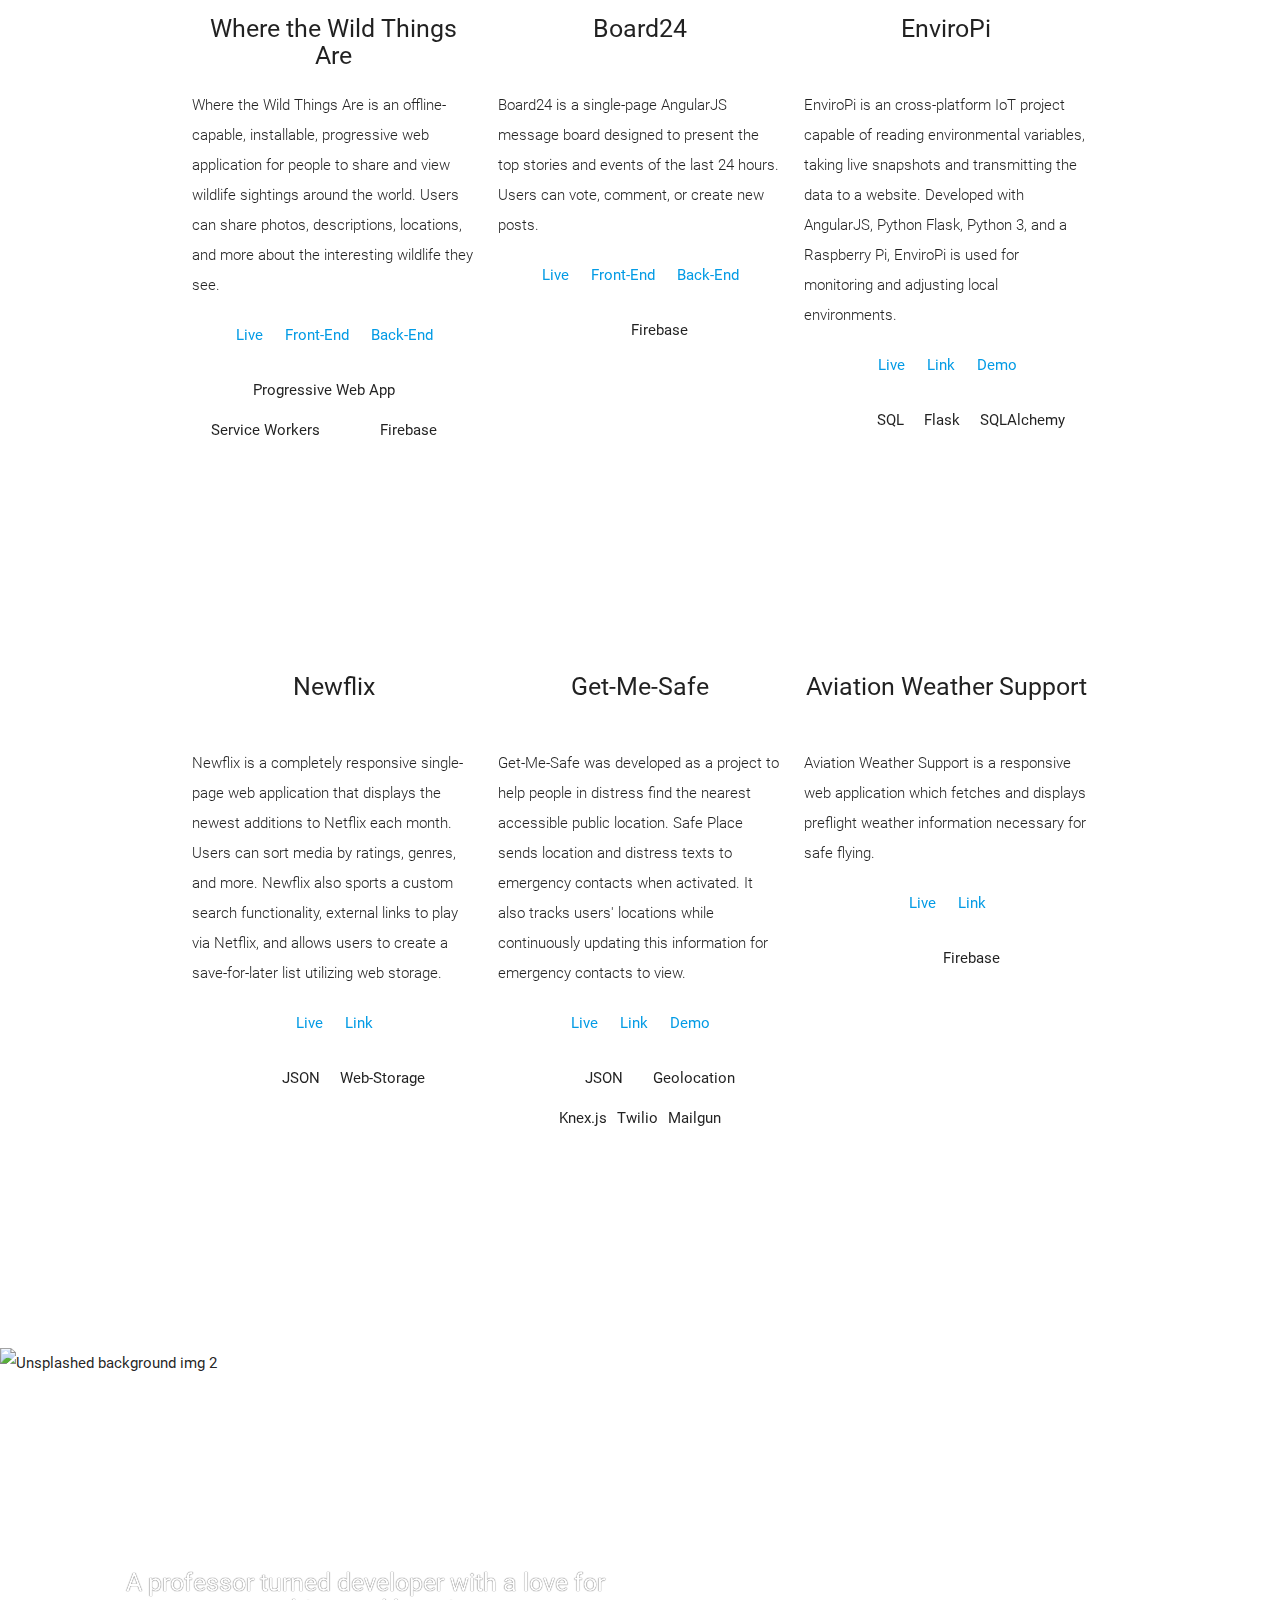
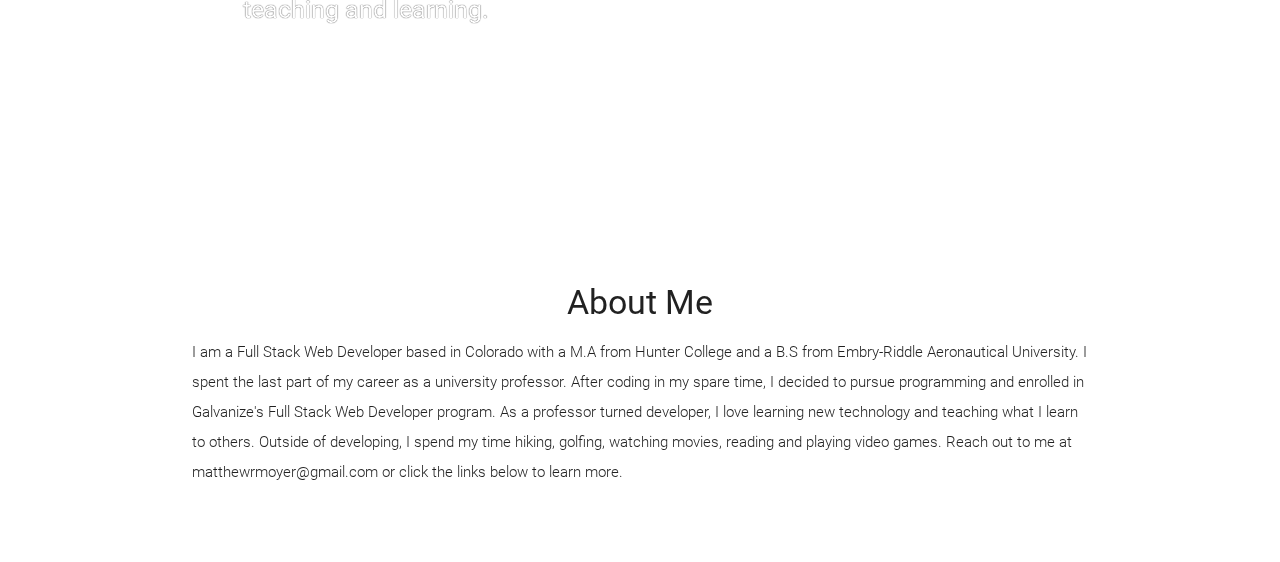
==== commit 7cee5333: "add live link for newflix" ====
--- a/public/index.html
+++ b/public/index.html
@@ -233,6 +233,8 @@
             <h5 class="center">Newflix</h5>
             <p class="light">Newflix is a completely responsive single-page web application that displays the newest additions to Netflix each month.  Users can sort media by ratings, genres, and more. Newflix also sports a custom search functionality, external links to play via Netflix, and allows users to create a save-for-later list utilizing web storage.</p>
             <div class = "links-container">
+              <a class = "link-item" href="https://matthewrmoyer.github.io/Newflix1.0/" aria-hidden="true"> <i class="fa fa-laptop" aria-hidden="true"></i> Live
+              </a>
               <a class = "link-item" href="https://github.com/matthewrmoyer/Newflix1.0"><i class="devicon-github-plain"></i> Link
               </a>
             </div>
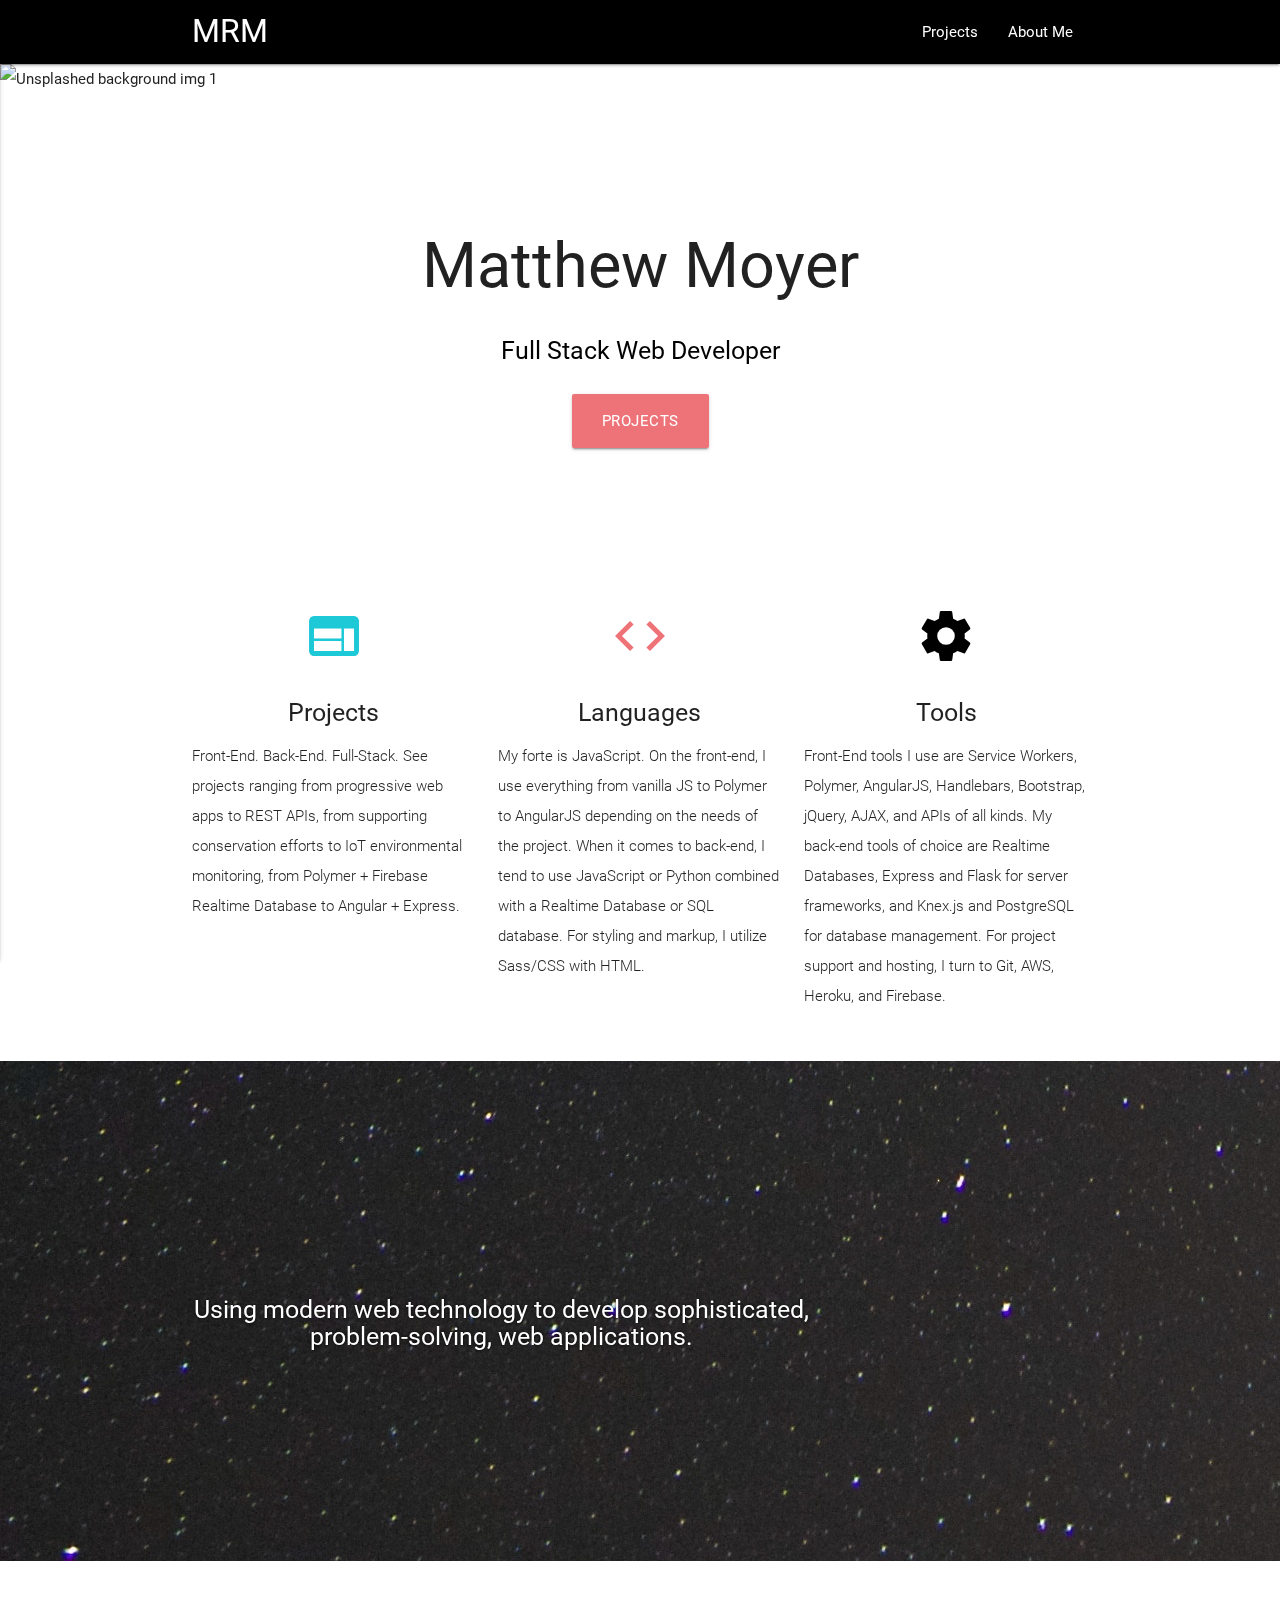
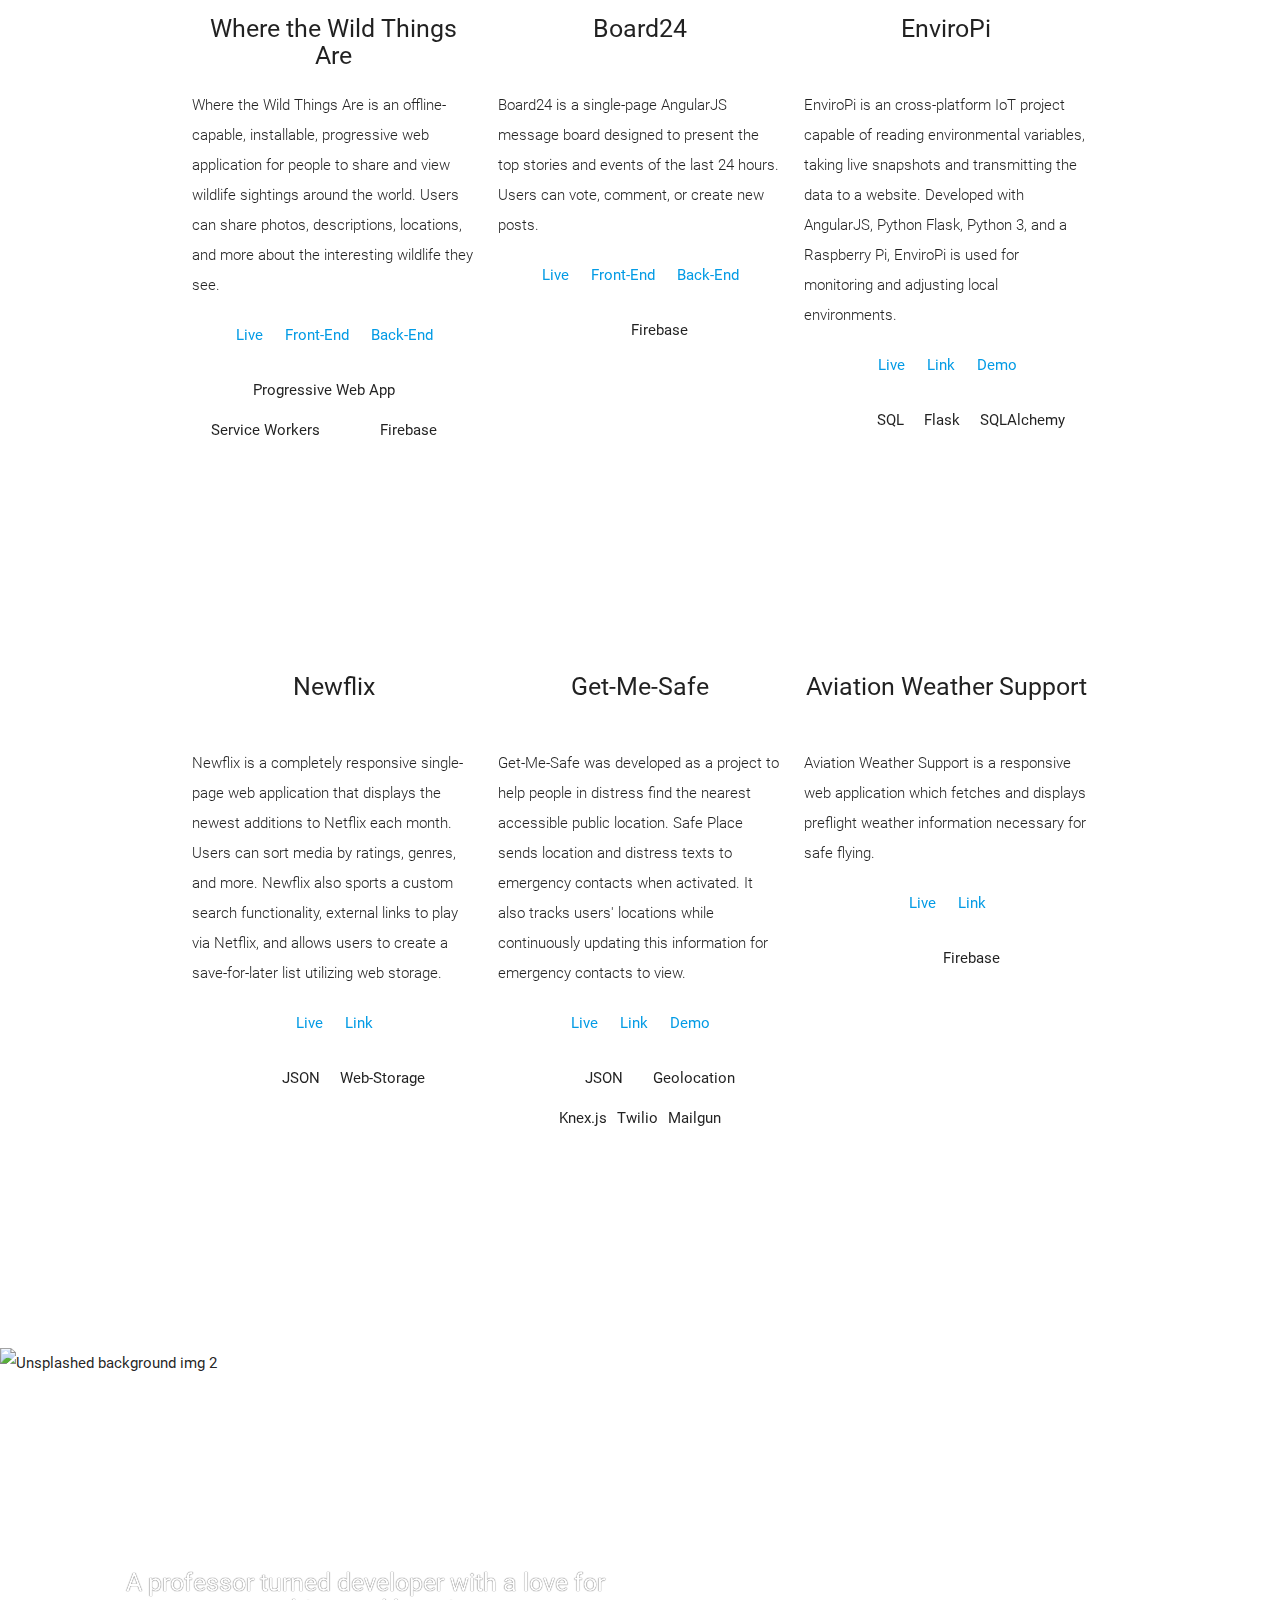
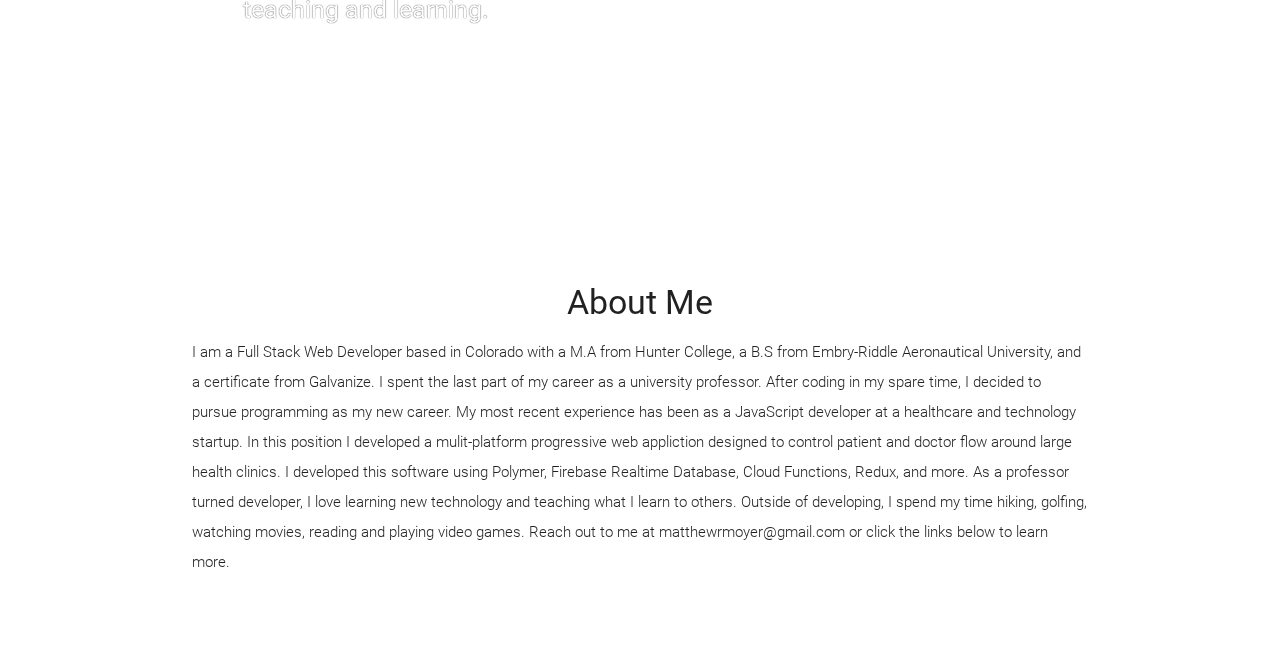
==== commit 57b66bb9: "add healthspaces" ====
--- a/public/index.html
+++ b/public/index.html
@@ -53,7 +53,7 @@
             <div class="icon-block">
               <h2 class="center"><i class="material-icons web-icon">web</i></h2>
               <h5 class="center">Projects</h5>
-              <p class="light">Front-End. Back-End. Full-Stack. See projects ranging from progressive web apps to REST APIs, from supporting conservation efforts to IoT environmental monitoring, from Bootstrap + Express to Angular + Flask.</p>
+              <p class="light">Front-End. Back-End. Full-Stack. See projects ranging from progressive web apps to REST APIs, from supporting conservation efforts to IoT environmental monitoring, from Polymer + Firebase Realtime Database to Angular + Express.</p>
             </div>
           </div>
           <div class="col s12 m4">
@@ -61,14 +61,14 @@
               <h2 class="center"><i class="material-icons code-icon">code</i>
 </h2>
               <h5 class="center">Languages</h5>
-              <p class="light">My forte is JavaScript. On the front-end, I use everything from vanilla JS to AngularJS depending on the needs of the project. When it comes to back-end, I tend to use JavaScript or Python combined with a SQL database. For styling and markup, I utilize Sass/CSS with HTML.</p>
+              <p class="light">My forte is JavaScript. On the front-end, I use everything from vanilla JS to Polymer to AngularJS depending on the needs of the project. When it comes to back-end, I tend to use JavaScript or Python combined with a Realtime Database or SQL database. For styling and markup, I utilize Sass/CSS with HTML.</p>
             </div>
           </div>
           <div class="col s12 m4">
             <div class="icon-block">
               <h2 class="center brown-text"><i class="material-icons tool-icon">settings</i></h2>
               <h5 class="center">Tools</h5>
-              <p class="light">Front-End tools I use are Service Workers, AngularJS, Handlebars, Bootstrap, jQuery, AJAX, and APIs of all kinds. My back-end tools of choice are Express and Flask for server frameworks, and Knex.js and PostgreSQL for database management. For project support and hosting, I turn to Git, AWS, Heroku, Firebase, and Pivotal Tracker.</p>
+              <p class="light">Front-End tools I use are Service Workers, Polymer, AngularJS, Handlebars, Bootstrap, jQuery, AJAX, and APIs of all kinds. My back-end tools of choice are Realtime Databases, Express and Flask for server frameworks, and Knex.js and PostgreSQL for database management. For project support and hosting, I turn to Git, AWS, Heroku, and Firebase.</p>
             </div>
           </div>
         </div>
@@ -350,7 +350,7 @@
         <div class="col s12 center">
           <h3><i class="mdi-content-send brown-text"></i></h3>
           <h4>About Me</h4>
-          <p class="left-align light">I am a Full Stack Web Developer based in Colorado with a M.A from Hunter College and a B.S from Embry-Riddle Aeronautical University. I spent the last part of my career as a university professor. After coding in my spare time, I decided to pursue programming and enrolled in Galvanize's Full Stack Web Developer program. As a professor turned developer, I love learning new technology and teaching what I learn to others. Outside of developing, I spend my time hiking, golfing, watching movies, reading and playing video games. Reach out to me at matthewrmoyer@gmail.com or click the links below to learn more.</p>
+          <p class="left-align light">I am a Full Stack Web Developer based in Colorado with a M.A from Hunter College, a B.S from Embry-Riddle Aeronautical University, and a certificate from Galvanize. I spent the last part of my career as a university professor. After coding in my spare time, I decided to pursue programming as my new career. My most recent experience has been as a JavaScript developer at a healthcare and technology startup. In this position I developed a mulit-platform progressive web appliction designed to control patient and doctor flow around large health clinics. I developed this software using Polymer, Firebase Realtime Database, Cloud Functions, Redux, and more. As a professor turned developer, I love learning new technology and teaching what I learn to others. Outside of developing, I spend my time hiking, golfing, watching movies, reading and playing video games. Reach out to me at matthewrmoyer@gmail.com or click the links below to learn more.</p>
           <div class = "profile-links-container">
             <a class = "link-item" href="https://www.linkedin.com/in/matthew-moyer/"><i class="fa fa-linkedin" aria-hidden="true"></i></a>
             <a class = "link-item" href="https://github.com/matthewrmoyer"><i class="fa fa-github" aria-hidden="true"></i>
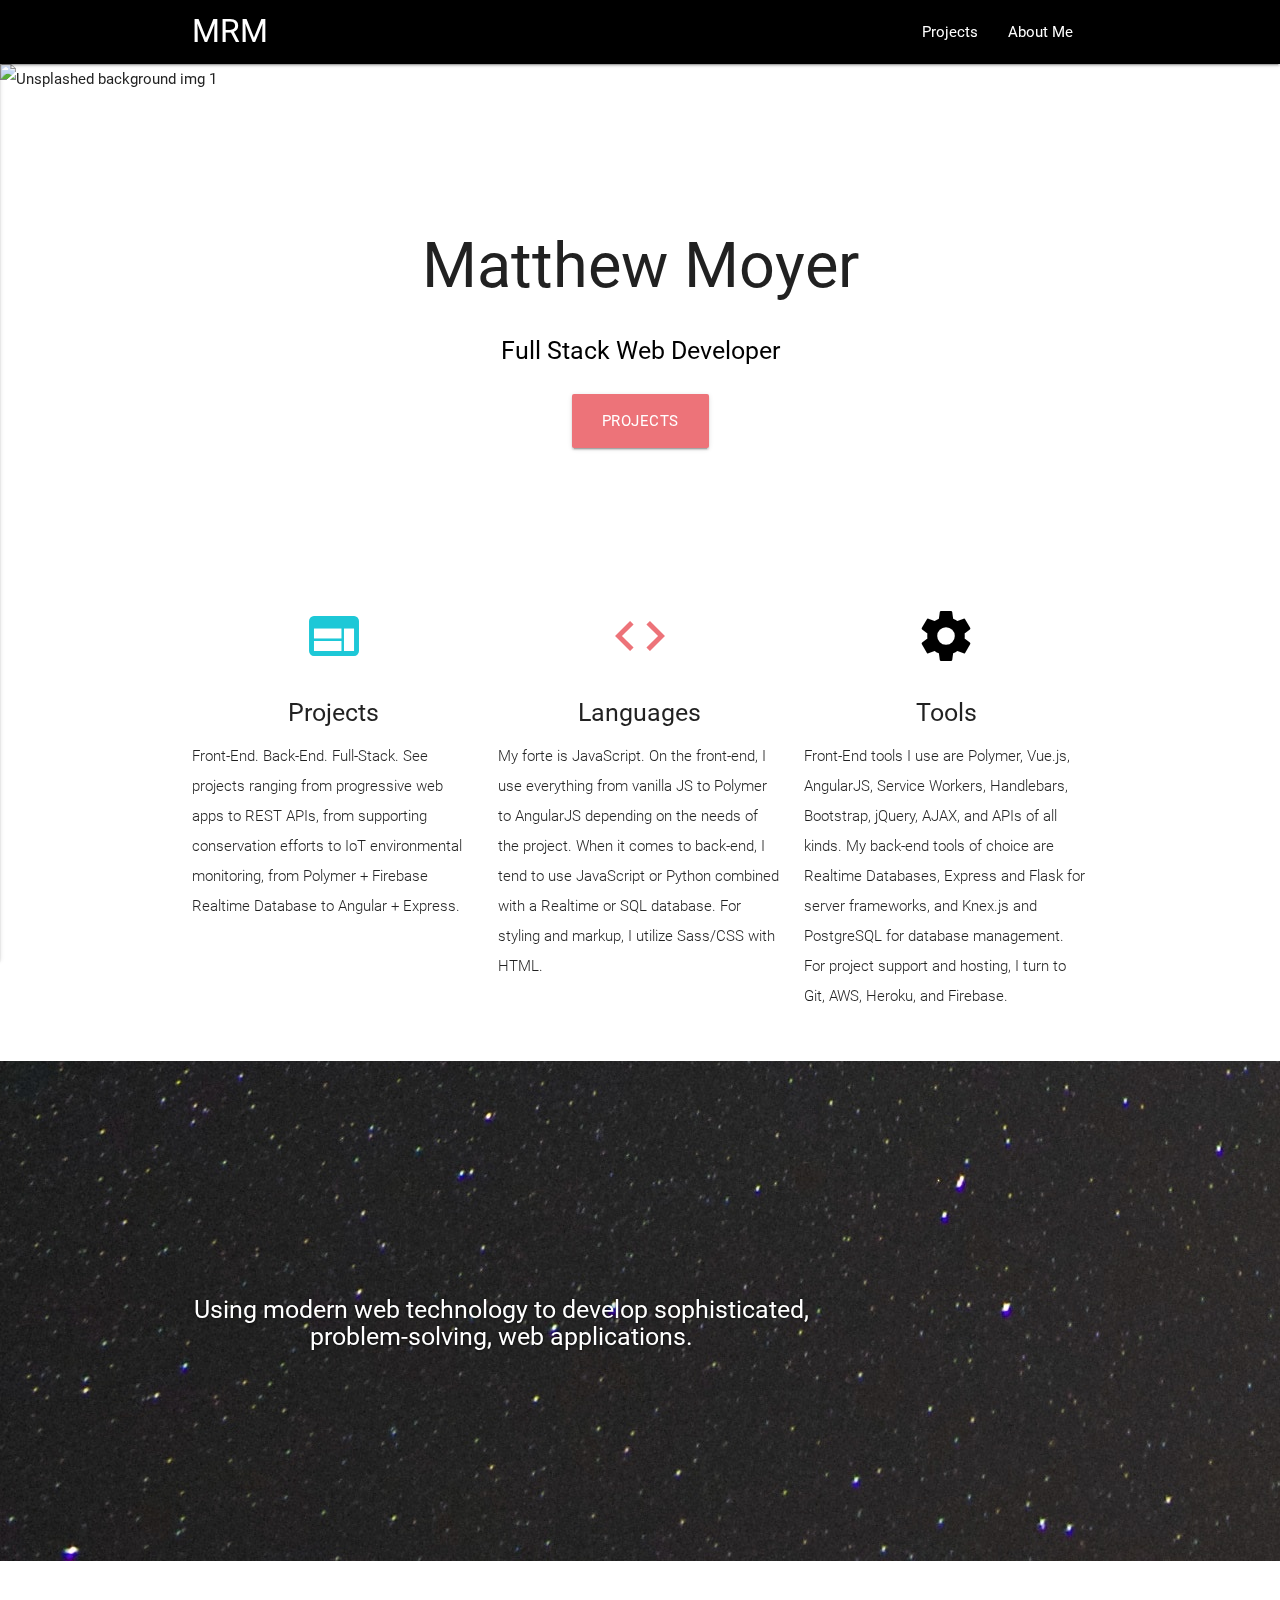
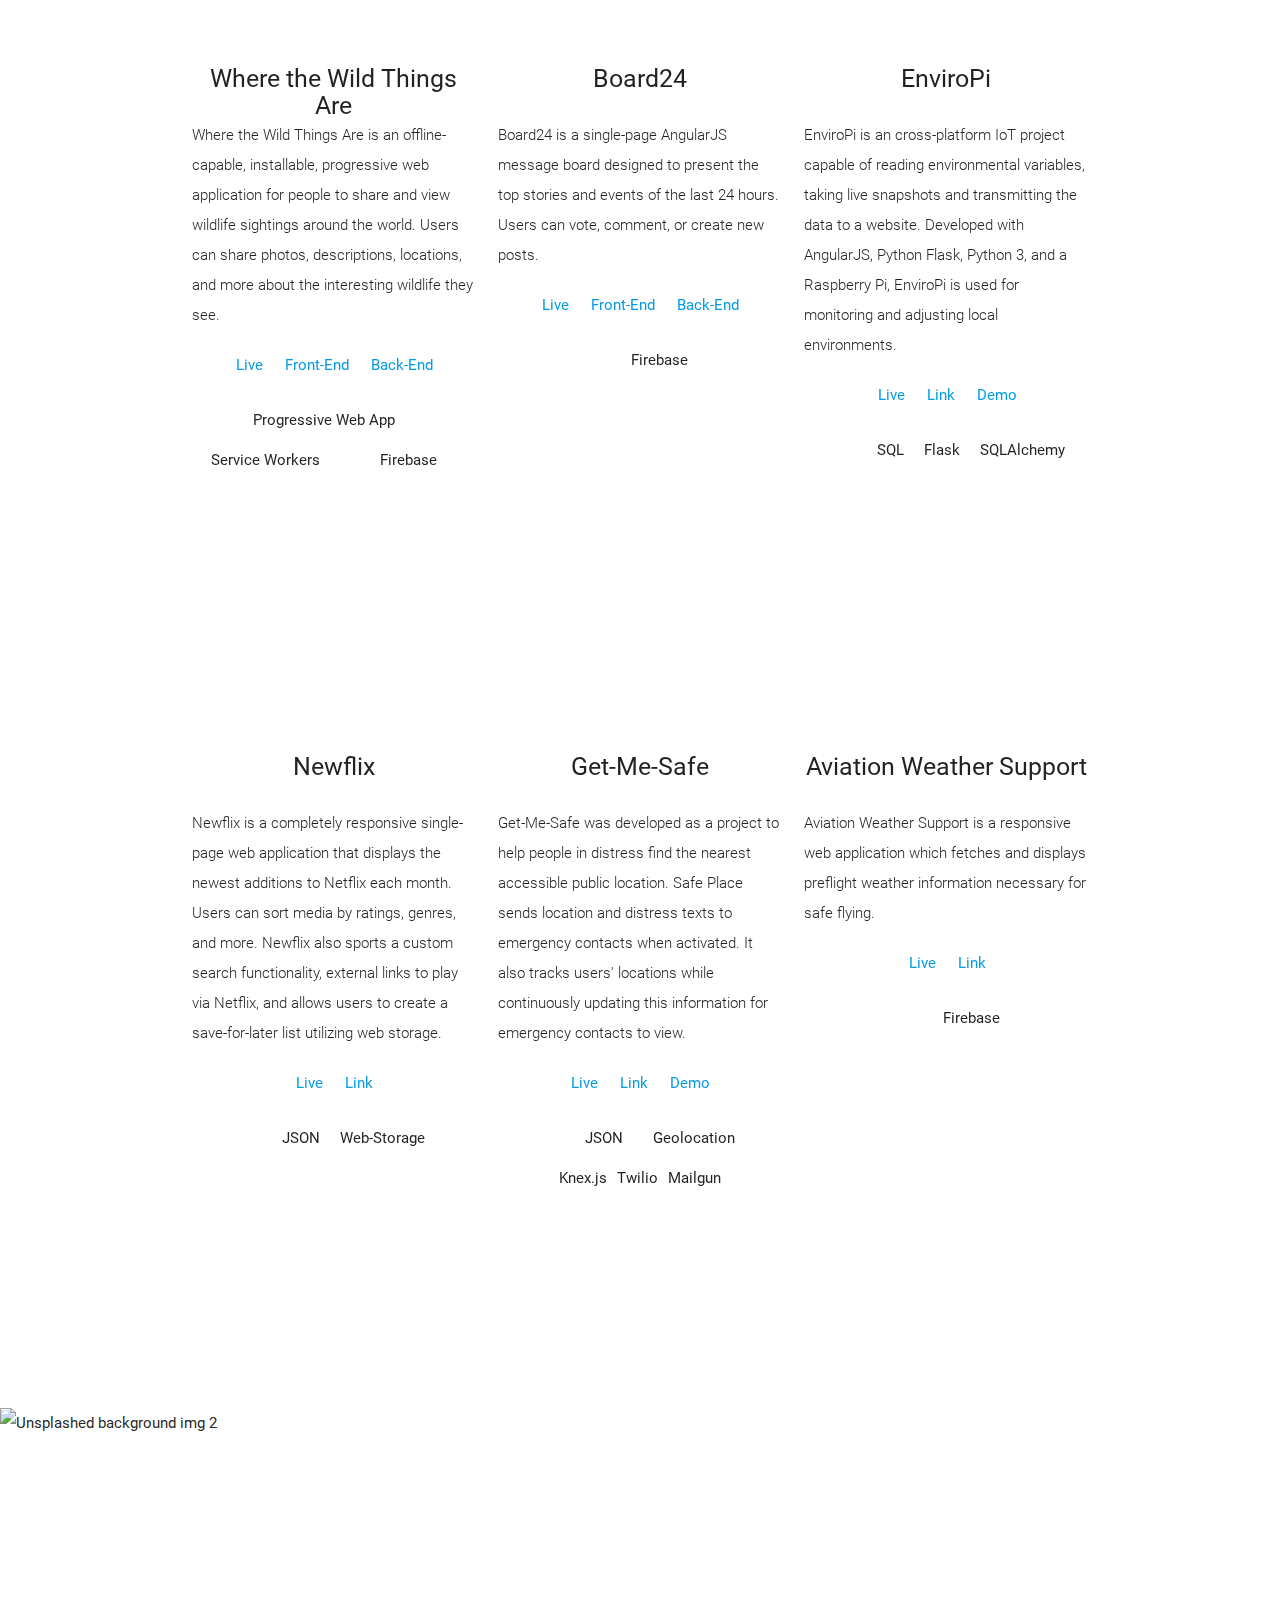
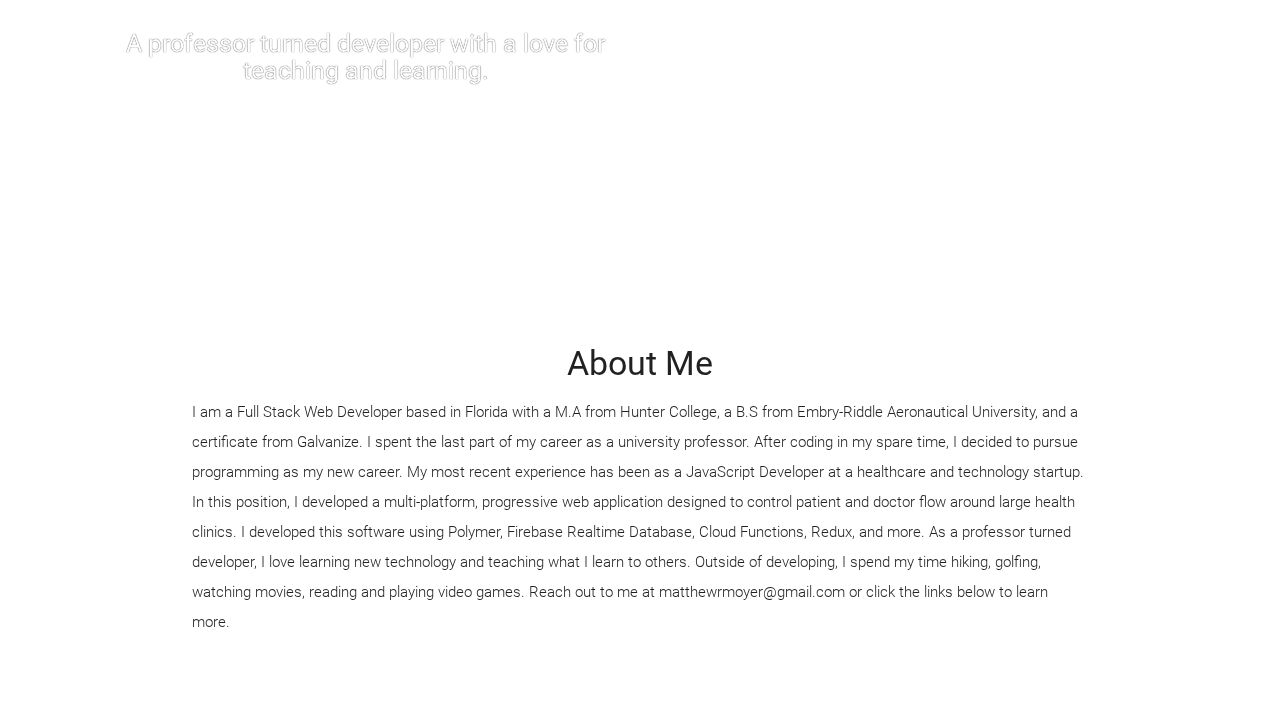
==== commit bd80baf9: "update for floriday" ====
--- a/public/index.html
+++ b/public/index.html
@@ -61,14 +61,14 @@
               <h2 class="center"><i class="material-icons code-icon">code</i>
 </h2>
               <h5 class="center">Languages</h5>
-              <p class="light">My forte is JavaScript. On the front-end, I use everything from vanilla JS to Polymer to AngularJS depending on the needs of the project. When it comes to back-end, I tend to use JavaScript or Python combined with a Realtime Database or SQL database. For styling and markup, I utilize Sass/CSS with HTML.</p>
+              <p class="light">My forte is JavaScript. On the front-end, I use everything from vanilla JS to Polymer to AngularJS depending on the needs of the project. When it comes to back-end, I tend to use JavaScript or Python combined with a Realtime or SQL database. For styling and markup, I utilize Sass/CSS with HTML.</p>
             </div>
           </div>
           <div class="col s12 m4">
             <div class="icon-block">
               <h2 class="center brown-text"><i class="material-icons tool-icon">settings</i></h2>
               <h5 class="center">Tools</h5>
-              <p class="light">Front-End tools I use are Service Workers, Polymer, AngularJS, Handlebars, Bootstrap, jQuery, AJAX, and APIs of all kinds. My back-end tools of choice are Realtime Databases, Express and Flask for server frameworks, and Knex.js and PostgreSQL for database management. For project support and hosting, I turn to Git, AWS, Heroku, and Firebase.</p>
+              <p class="light">Front-End tools I use are Polymer, Vue.js, AngularJS, Service Workers, Handlebars, Bootstrap, jQuery, AJAX, and APIs of all kinds. My back-end tools of choice are Realtime Databases, Express and Flask for server frameworks, and Knex.js and PostgreSQL for database management. For project support and hosting, I turn to Git, AWS, Heroku, and Firebase.</p>
             </div>
           </div>
         </div>
@@ -350,7 +350,8 @@
         <div class="col s12 center">
           <h3><i class="mdi-content-send brown-text"></i></h3>
           <h4>About Me</h4>
-          <p class="left-align light">I am a Full Stack Web Developer based in Colorado with a M.A from Hunter College, a B.S from Embry-Riddle Aeronautical University, and a certificate from Galvanize. I spent the last part of my career as a university professor. After coding in my spare time, I decided to pursue programming as my new career. My most recent experience has been as a JavaScript developer at a healthcare and technology startup. In this position I developed a mulit-platform progressive web appliction designed to control patient and doctor flow around large health clinics. I developed this software using Polymer, Firebase Realtime Database, Cloud Functions, Redux, and more. As a professor turned developer, I love learning new technology and teaching what I learn to others. Outside of developing, I spend my time hiking, golfing, watching movies, reading and playing video games. Reach out to me at matthewrmoyer@gmail.com or click the links below to learn more.</p>
+          <p class="left-align light">
+              I am a Full Stack Web Developer based in Florida with a M.A from Hunter College, a B.S from Embry-Riddle Aeronautical University, and a certificate from Galvanize. I spent the last part of my career as a university professor. After coding in my spare time, I decided to pursue programming as my new career. My most recent experience has been as a JavaScript Developer at a healthcare and technology startup. In this position, I developed a multi-platform, progressive web application designed to control patient and doctor flow around large health clinics. I developed this software using Polymer, Firebase Realtime Database, Cloud Functions, Redux, and more. As a professor turned developer, I love learning new technology and teaching what I learn to others. Outside of developing, I spend my time hiking, golfing, watching movies, reading and playing video games. Reach out to me at matthewrmoyer@gmail.com or click the links below to learn more.          </p>
           <div class = "profile-links-container">
             <a class = "link-item" href="https://www.linkedin.com/in/matthew-moyer/"><i class="fa fa-linkedin" aria-hidden="true"></i></a>
             <a class = "link-item" href="https://github.com/matthewrmoyer"><i class="fa fa-github" aria-hidden="true"></i>
--- a/public/css/style.css
+++ b/public/css/style.css
@@ -56,9 +56,11 @@
 .project-container {
   display: flex;
   flex-direction: column;
-  justify-content: space-between; }
+  justify-content: space-between;
+  margin-top: 50px; }
   .project-container h5 {
-    height: 50px; }
+    height: 50px;
+    margin-bottom: -10px; }
 
 .project-technology-list {
   display: flex;
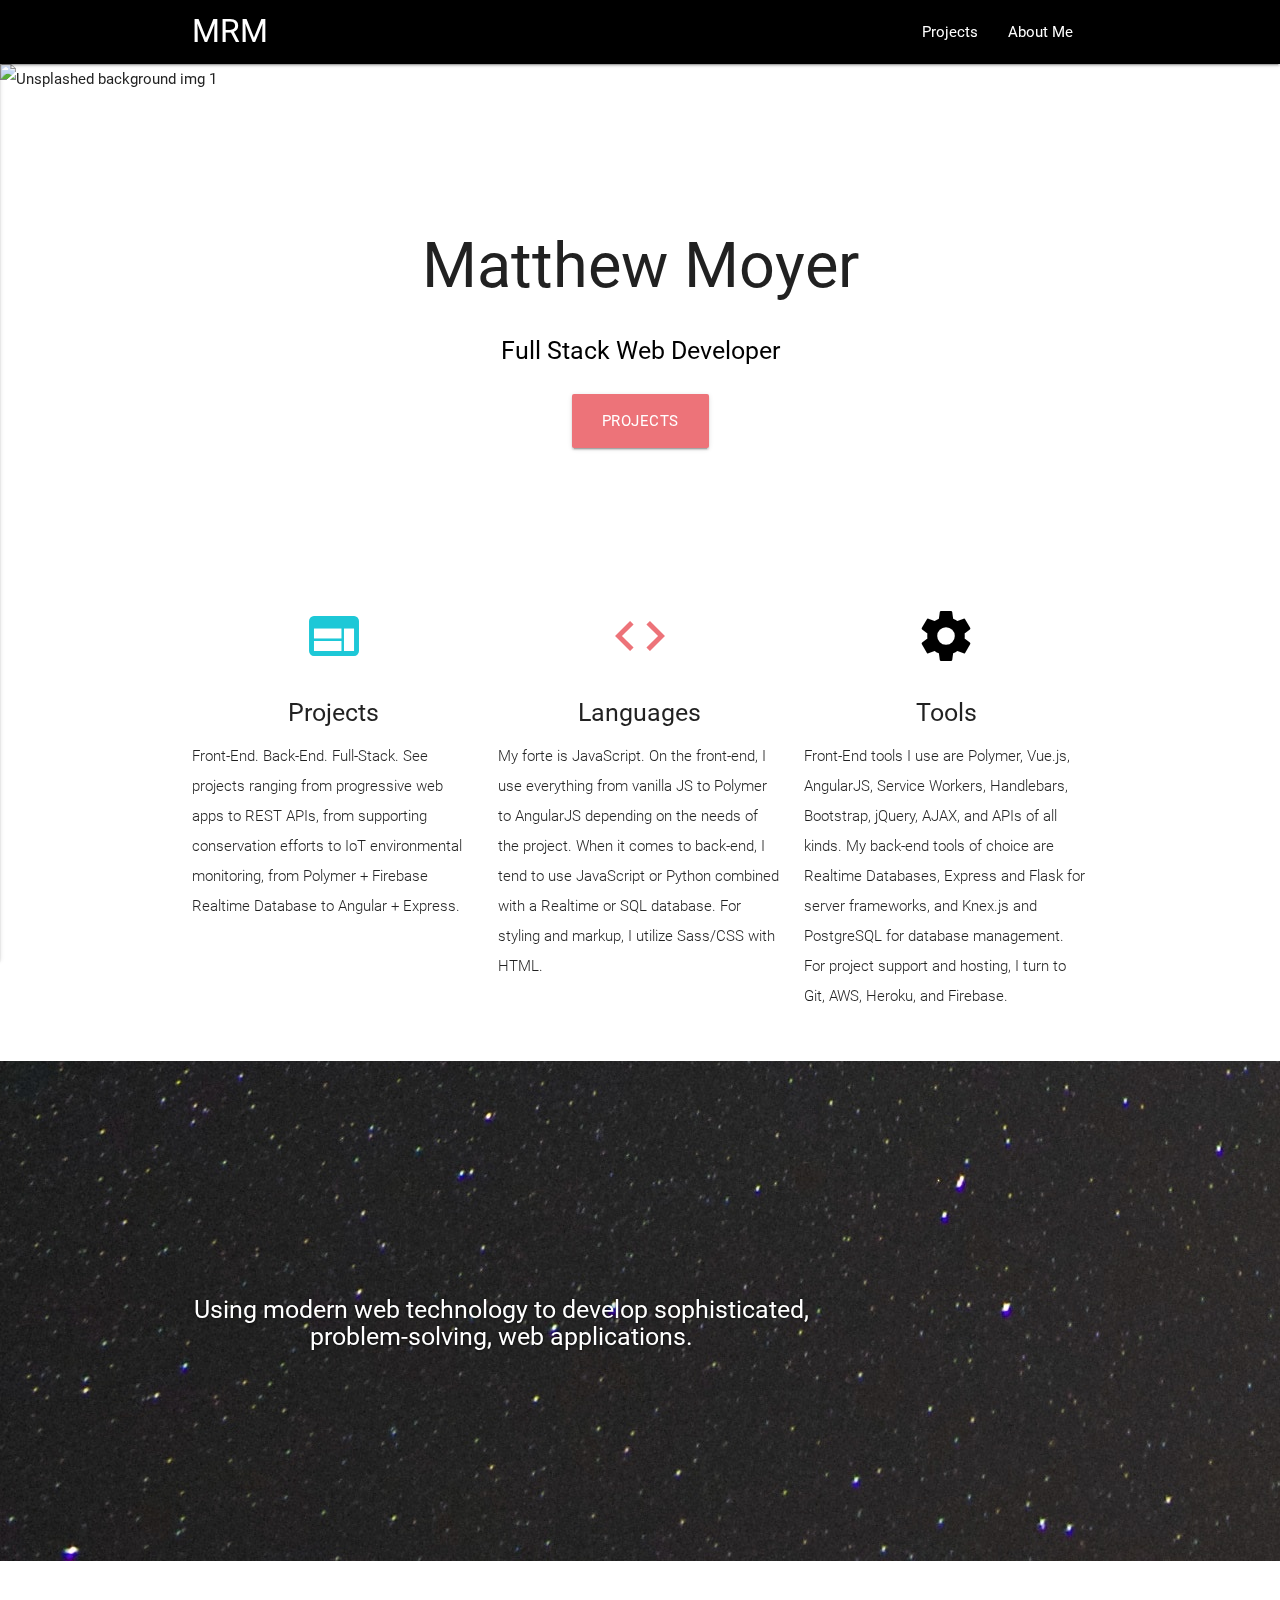
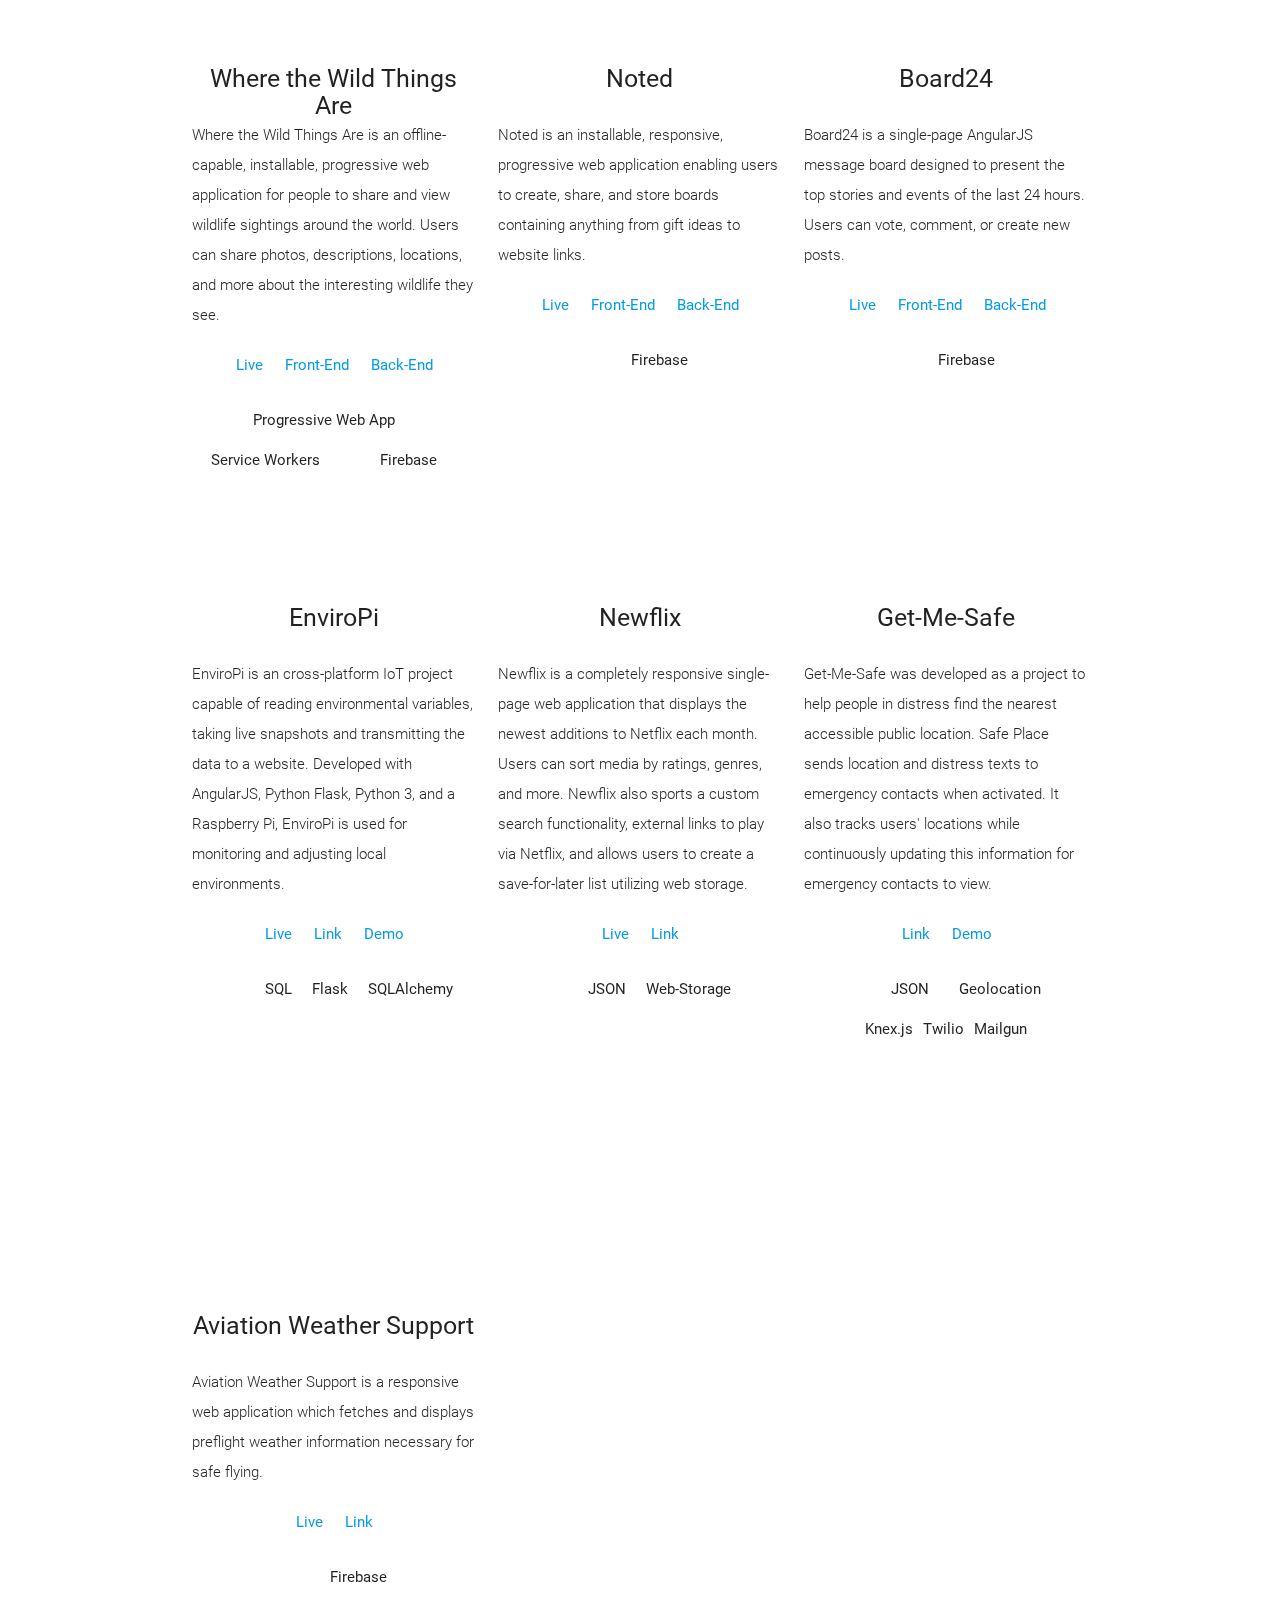
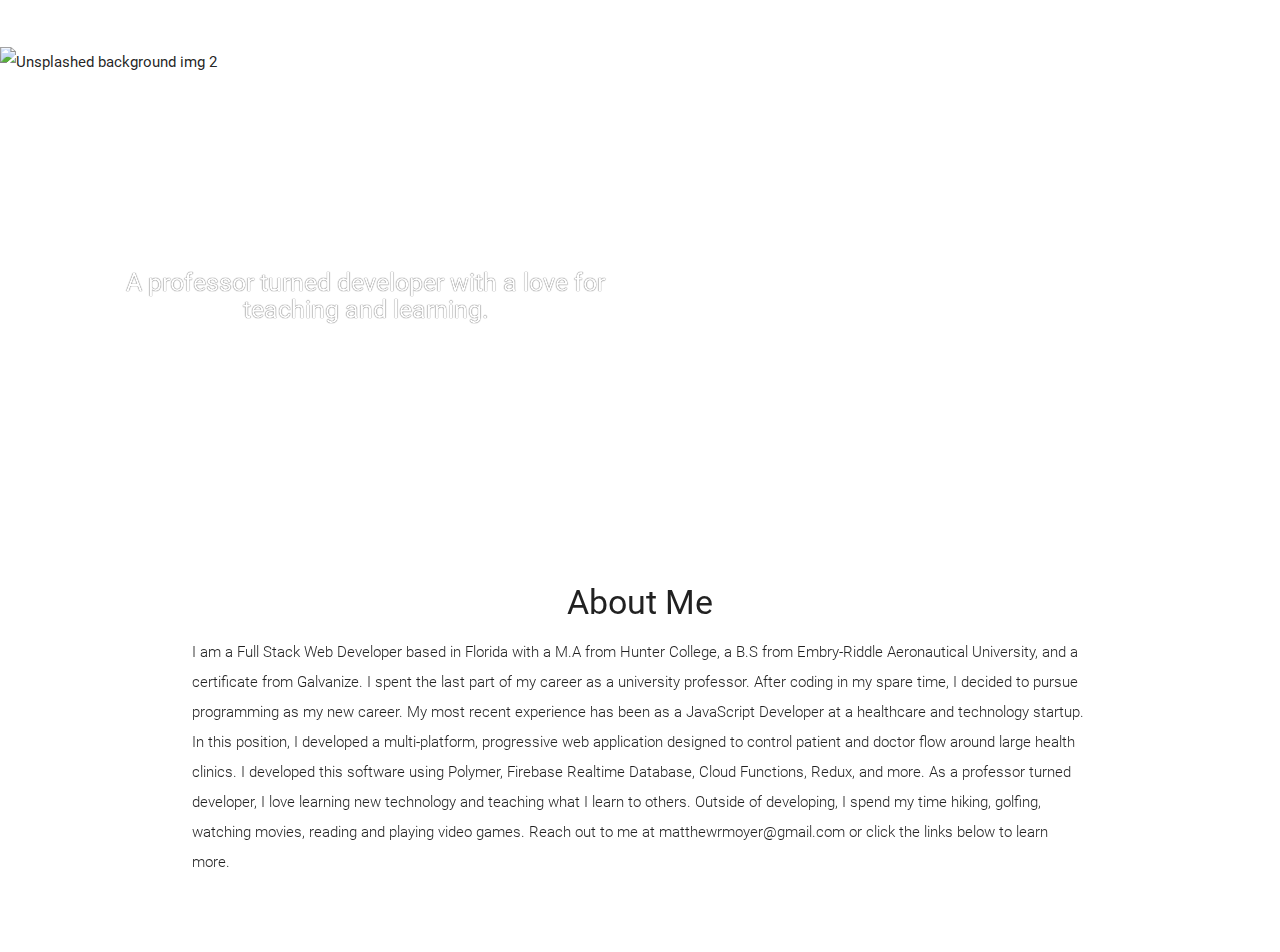
==== commit 85afdf39: "add vue app" ====
--- a/public/index.html
+++ b/public/index.html
@@ -91,13 +91,11 @@
     <div class="container projects-container">
     <a name="projects"></a>
       <div class="section" id = "#projects-section">
-        <!--   Icon Section   -->
         <div class="row">
           <div class="col s12 m4 project-container where-the-wild-things-are-container">
             <div class="icon-block">
               <h2 class="center brown-text"><i class="fa fa-mobile" aria-hidden="true"></i>
-
-</h2>
+              </h2>
             </div>
             <h5 class="center">Where the Wild Things Are</h5>
             <p class="light">Where the Wild Things Are is an offline-capable, installable, progressive web application for people to share and view wildlife sightings around the world. Users can share photos, descriptions, locations, and more about the interesting wildlife they see.</p>
@@ -134,10 +132,50 @@
               </li>
             </ul>
           </div>
+
+        <div class="col s12 m4 project-container">
+            <div class="icon-block">
+              <h2 class="center brown-text"><i class="fa fa-pencil" aria-hidden="true"></i>
+              </h2>
+            </div>
+            <h5 class="center">Noted</h5>
+            <p class="light">Noted is an installable, responsive, progressive web application enabling users to create, share, and store boards containing anything from gift ideas to website links.</p>
+            <div class = "links-container">
+              <a class = "link-item" href="https://notepad.matthewmoyer.rocks/#/"> <i class="fa fa-laptop" aria-hidden="true"></i> Live</a>
+              <a class = "link-item" href="https://github.com/matthewrmoyer/vue-list-app"> <i class="devicon-github-plain"></i> Front&#8209;End</a>
+              <a class = "link-item" href="https://github.com/matthewrmoyer/board_backend"> <i class="devicon-github-plain"></i> Back&#8209;End</a>
+            </div>
+            <ul class = "project-technology-list">
+              <li class = "project-technology-list-item"><i class="devicon-angularjs-plain"></i>
+              </li>
+              <li class = "project-technology-list-item"><i class="devicon-nodejs-plain-wordmark"></i>
+              </li>
+              <li class = "project-technology-list-item"> <i class="devicon-html5-plain"></i>
+              </li>
+              <li class = "project-technology-list-item"> <i class="devicon-css3-plain-wordmark"></i>
+              </li>
+              <li class = "project-technology-list-item"> <i class="devicon-sass-original"></i></li>
+              <li class = "project-technology-list-item"> <i class="devicon-heroku-original-wordmark"></i>
+              </li>
+              <li class = "project-technology-list-item"> Firebase
+              </li>
+              <li class = "project-technology-list-item"> <i class="devicon-javascript-plain"></i>
+              </li>
+              <li class = "project-technology-list-item"> <i class="devicon-postgresql-plain-wordmark"></i>
+              </li>
+            </ul>
+          </div>
+
+
+
+
+
+
+
           <div class="col s12 m4 project-container">
             <div class="icon-block">
               <h2 class="center brown-text"><i class="fa fa-envelope" aria-hidden="true"></i>
-</h2>
+              </h2>
             </div>
             <h5 class="center">Board24</h5>
             <p class="light">Board24 is a single-page AngularJS message board designed to present the top stories and events of the last 24 hours. Users can vote, comment, or create new posts.</p>
@@ -166,6 +204,14 @@
               </li>
             </ul>
           </div>
+
+
+
+
+
+        </div>
+        <div class="row">
+
           <div class="col s12 m4 project-container">
             <div class="icon-block">
               <h2 class="center brown-text"><i class="fa fa-pagelines" aria-hidden="true"></i></h2>
@@ -223,8 +269,7 @@
               </script>
             </div>
           </div>
-        </div>
-        <div class="row">
+          
           <div class="col s12 m4 project-container">
             <div class="icon-block">
               <h2 class="center brown-text"><i class="fa fa-television" aria-hidden="true"></i>
@@ -261,8 +306,8 @@
             <h5 class="center">Get-Me-Safe</h5>
             <p class="light">Get-Me-Safe was developed as a project to help people in distress find the nearest accessible public location. Safe Place sends location and distress texts to emergency contacts when activated. It also tracks users' locations while continuously updating this information for emergency contacts to view.</p>
             <div class = "links-container">
-              <a class = "link-item" href="https://getmesafe.herokuapp.com/" aria-hidden="true"> <i class="fa fa-laptop" aria-hidden="true"></i> Live
-              </a>
+<!--               <a class = "link-item" href="https://getmesafe.herokuapp.com/" aria-hidden="true"> <i class="fa fa-laptop" aria-hidden="true"></i> Live
+              </a> -->
               <a class = "link-item" href="https://github.com/tagLion/safety-app"> <i class="devicon-github-plain"></i> Link
               </a>
               <a class = "link-item video-play-link video-play-button getmesafe-video-play-button"><i class="fa fa-youtube-play" aria-hidden="true"></i> Demo</a>
--- a/public/css/style.css
+++ b/public/css/style.css
@@ -30,6 +30,9 @@
 
 .fa-plane {
   color: #4d4d4d; }
+
+.fa-pencil {
+  color: #1dc8d7; }
 
 .matthew-moyer {
   text-shadow: 0px 0px 1px white; }
